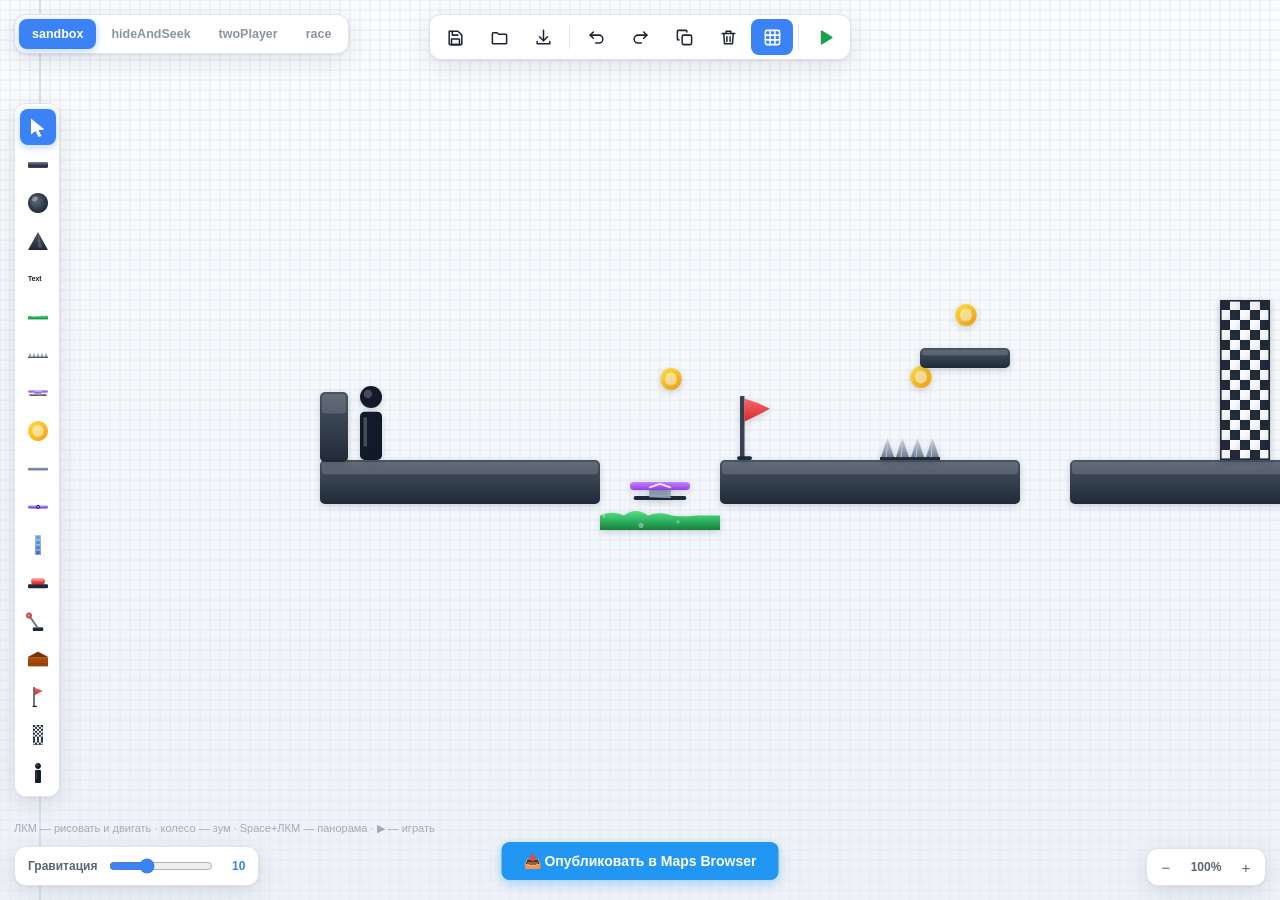
==== editor.html @ 86685607 "Add files via upload" ====
<!DOCTYPE html>
<html lang="ru">
<head>
<meta charset="UTF-8">
<meta name="viewport" content="width=device-width, initial-scale=1, maximum-scale=1, user-scalable=no, viewport-fit=cover">
<meta name="color-scheme" content="light">
<title>Brofist.io — Editor</title>
<style>
:root{
  --accent:#3b82f6; --accent-dark:#2563eb; --ink:#1e2530; --muted:#8b93a1;
  --line:#dfe3ea; --panel:#ffffff; --shadow:0 6px 24px rgba(23,32,50,.10), 0 1px 3px rgba(23,32,50,.08);
}
*{box-sizing:border-box}
html,body{margin:0;padding:0;overflow:hidden;height:100%;width:100%;touch-action:none;
  font-family:-apple-system,BlinkMacSystemFont,"Segoe UI",Roboto,sans-serif;
  background:#f4f6fa;color:var(--ink);-webkit-font-smoothing:antialiased}
canvas{display:block;position:absolute;inset:0;touch-action:none}

/* ===== мобильная раскладка редактора ===== */
@media (max-width: 820px), (pointer: coarse) and (max-width: 1100px){
  #modes{top:8px;left:8px;right:8px;overflow-x:auto;max-width:calc(100vw - 16px);
    -webkit-overflow-scrolling:touch;scrollbar-width:none}
  #modes::-webkit-scrollbar{display:none}
  .modeBtn{padding:9px 11px;font-size:12px;white-space:nowrap}

  #scene{top:auto;bottom:70px;left:50%;transform:translateX(-50%);
    max-width:calc(100vw - 16px);overflow-x:auto;scrollbar-width:none}
  #scene::-webkit-scrollbar{display:none}

  #tools{left:0;right:0;top:auto;bottom:0;transform:none;width:auto;max-height:none;
    flex-direction:row;overflow-x:auto;overflow-y:hidden;padding:6px 8px;
    border-radius:0;gap:4px;scrollbar-width:none}
  #tools::-webkit-scrollbar{display:none}
  #tools > *{flex:0 0 auto}

  #insp{right:0;left:0;top:auto;bottom:0;transform:none;width:auto;
    max-height:55vh;border-radius:14px 14px 0 0;z-index:20}
  #widgets{font-size:13.5px;padding:12px 14px}

  #zIn,#zOut,#zLabel{padding:10px 12px}
}
/* пальцем удобнее целиться по крупным кнопкам */
@media (pointer: coarse){
  .sBtn,.tBtn,#tools > div{min-width:44px;min-height:44px}
}


.panel{background:var(--panel);border:1px solid var(--line);border-radius:12px;box-shadow:var(--shadow);user-select:none}

/* modes */
#modes{position:fixed;top:14px;left:14px;display:flex;padding:4px;gap:2px;z-index:10}
.modeBtn{padding:8px 13px;border-radius:8px;cursor:pointer;font-size:12.5px;font-weight:600;
  color:var(--muted);transition:.14s;white-space:nowrap}
.modeBtn:hover{background:#eef2f8;color:var(--ink)}
.modeBtn.on{background:var(--accent);color:#fff;box-shadow:0 2px 8px rgba(59,130,246,.35)}

/* top bar */
#scene{position:fixed;top:14px;left:50%;transform:translateX(-50%);display:flex;padding:4px;gap:2px;z-index:10}
.sBtn{width:42px;height:36px;display:flex;align-items:center;justify-content:center;border-radius:8px;cursor:pointer;transition:.14s;position:relative}
.sBtn:hover{background:#eef2f8}
.sBtn:active{transform:scale(.93)}
.sBtn svg{width:19px;height:19px;stroke:var(--ink);fill:none;stroke-width:1.9;stroke-linecap:round;stroke-linejoin:round;pointer-events:none}
.sBtn.play svg{fill:#16a34a;stroke:#16a34a}
.sBtn.on{background:var(--accent)}
.sBtn.on svg{stroke:#fff;fill:none}
.sep{width:1px;background:var(--line);margin:6px 3px}
.sBtn[data-tip]:hover::after{content:attr(data-tip);position:absolute;top:42px;left:50%;transform:translateX(-50%);
  background:#1e2530;color:#fff;font-size:11px;padding:4px 8px;border-radius:6px;white-space:nowrap;pointer-events:none}

/* tools */
#tools{position:fixed;left:14px;top:50%;transform:translateY(-50%);width:46px;padding:5px;
  display:flex;flex-direction:column;gap:2px;z-index:10;max-height:82vh;overflow-y:auto;scrollbar-width:thin}
#tools::-webkit-scrollbar{width:0}
.tool{width:36px;height:36px;display:none;align-items:center;justify-content:center;border-radius:8px;
  cursor:pointer;transition:.12s;flex-shrink:0;position:relative}
.tool:hover{background:#eef2f8}
.tool.on{background:var(--accent);box-shadow:0 2px 8px rgba(59,130,246,.35)}
.tool canvas{position:static;width:24px;height:24px;pointer-events:none}
.tool.on canvas{filter:brightness(0) invert(1)}
.tool[data-tip]:hover::after{content:attr(data-tip);position:absolute;left:44px;top:50%;transform:translateY(-50%);
  background:#1e2530;color:#fff;font-size:11px;padding:4px 8px;border-radius:6px;white-space:nowrap;z-index:30;pointer-events:none}

/* inspector */
#insp{position:fixed;right:14px;top:50%;transform:translateY(-50%);width:248px;z-index:10;display:none;
  max-height:78vh;overflow:hidden;display:none;flex-direction:column}
#inspHead{display:flex;padding:4px;gap:2px;border-bottom:1px solid var(--line)}
.tab{flex:1;text-align:center;padding:7px 0;border-radius:8px;font-size:12px;font-weight:600;color:var(--muted);cursor:pointer}
.tab.on{background:#eef2f8;color:var(--ink)}
#props,#widgets{padding:10px 12px;overflow-y:auto;font-size:12.5px}
#objTitle{display:flex;align-items:center;gap:8px;font-weight:700;font-size:12px;letter-spacing:.4px;
  text-transform:uppercase;color:var(--accent);margin-bottom:9px}
#objTitle span{margin-left:auto;color:var(--muted);font-weight:500;text-transform:none;letter-spacing:0}
.pRow{display:flex;align-items:center;justify-content:space-between;gap:8px;margin:7px 0}
.pRow label{color:#5b6472;font-size:12px}
.pRow input[type=number],.pRow input[type=text]{width:94px;padding:5px 8px;border:1px solid var(--line);
  border-radius:7px;font-size:12px;font-family:inherit;color:var(--ink);background:#fafbfd;outline:none}
.pRow input:focus{border-color:var(--accent);background:#fff}
.pRow input[type=color]{width:44px;height:26px;padding:1px;border:1px solid var(--line);border-radius:7px;background:#fff;cursor:pointer}
.pRow input[type=checkbox]{width:17px;height:17px;accent-color:var(--accent);cursor:pointer}
.pRow input[type=range]{width:100px;accent-color:var(--accent)}
.grp{margin:13px 0 5px;padding-top:9px;border-top:1px solid var(--line);font-size:10.5px;font-weight:700;
  letter-spacing:.6px;text-transform:uppercase;color:var(--muted)}
.zBtns{display:flex;gap:5px;margin-top:5px}
.zBtns div{flex:1;text-align:center;padding:6px 0;border:1px solid var(--line);border-radius:7px;
  font-size:11px;cursor:pointer;background:#fafbfd}
.zBtns div:hover{background:var(--accent);color:#fff;border-color:var(--accent)}
#widgets{color:#5b6472;line-height:1.65}
#widgets code{background:#eef2f8;padding:1px 5px;border-radius:4px;font-size:11px;color:var(--accent-dark)}
#widgets b{color:var(--ink)}

/* bottom-left cluster */
#gravBox{position:fixed;left:14px;bottom:14px;padding:9px 13px;z-index:10;display:flex;align-items:center;gap:10px;font-size:12px}
#gravBox b{font-weight:600;color:#5b6472}
#gravVal{min-width:20px;text-align:right;font-weight:700;color:var(--accent)}
#gravBox input{width:104px;accent-color:var(--accent)}
#hint{position:fixed;left:14px;bottom:62px;font-size:11px;color:#a4abb8;z-index:10;user-select:none;max-width:46%;line-height:1.6}

/* zoom */
#zoomBox{position:fixed;right:14px;bottom:14px;display:flex;padding:3px;z-index:11}
.zBtn{min-width:32px;height:30px;display:flex;align-items:center;justify-content:center;border-radius:7px;
  cursor:pointer;font-size:15px;color:#5b6472;transition:.12s}
.zBtn:hover{background:#eef2f8;color:var(--ink)}
#zLabel{font-size:12px;font-weight:600;min-width:48px}

/* play */
body.play #tools,body.play #insp,body.play #modes,body.play #zoomBox,body.play #hint,body.play #gravBox{display:none!important}
#hud{display:none;position:fixed;top:14px;left:50%;transform:translateX(-50%);z-index:12;
  padding:8px 10px;align-items:center;gap:6px}
body.play #hud{display:flex}
.stat{display:flex;align-items:center;gap:6px;padding:5px 11px;border-radius:8px;background:#f4f6fa;font-size:12.5px;font-weight:600}
.stat i{font-style:normal;font-size:13px}
#exitBtn{padding:6px 13px;border-radius:8px;background:#fee2e2;color:#dc2626;font-size:12px;
  font-weight:600;cursor:pointer;transition:.14s}
#exitBtn:hover{background:#dc2626;color:#fff}
#msg{position:fixed;top:42%;left:50%;transform:translate(-50%,-50%) scale(.9);z-index:13;text-align:center;
  display:none;pointer-events:none;opacity:0;transition:.32s cubic-bezier(.2,1.2,.3,1)}
#msg.show{display:block;opacity:1;transform:translate(-50%,-50%) scale(1)}
#msg h1{margin:0;font-size:52px;font-weight:800;letter-spacing:-1.5px;
  background:linear-gradient(180deg,#fbbf24,#f59e0b);-webkit-background-clip:text;background-clip:text;color:transparent;
  filter:drop-shadow(0 3px 10px rgba(245,158,11,.35))}
#msg p{margin:8px 0 0;font-size:13.5px;color:#5b6472;font-weight:500}

#pad{display:none;position:fixed;bottom:0;left:0;right:0;z-index:13;
  padding:0 18px calc(20px + env(safe-area-inset-bottom));justify-content:space-between;pointer-events:none}
body.play.mob #pad{display:flex}
.padG{display:flex;gap:13px;pointer-events:auto}
.pBtn{width:66px;height:66px;border-radius:50%;background:rgba(255,255,255,.9);border:1px solid var(--line);
  box-shadow:var(--shadow);display:flex;align-items:center;justify-content:center;font-size:23px;color:#5b6472;
  user-select:none;-webkit-user-select:none;-webkit-tap-highlight-color:transparent}
.pBtn:active{background:var(--accent);color:#fff;transform:scale(.93)}
#pJump{width:78px;height:78px;font-size:13px;font-weight:800;letter-spacing:.5px}

/* dialog */
#dlg{position:fixed;inset:0;z-index:200;display:none}
#dlg .bd{position:absolute;inset:0;background:rgba(15,23,42,.5);backdrop-filter:blur(3px)}
#dlg .card{position:absolute;top:50%;left:50%;transform:translate(-50%,-50%);min-width:300px;max-width:430px;
  background:#fff;border-radius:14px;box-shadow:0 20px 50px rgba(0,0,0,.3);padding:20px 22px}
#dlg h3{margin:0 0 7px;font-size:15px}
#dlg p{margin:0 0 16px;font-size:13px;color:#5b6472;line-height:1.6}
#dlg .acts{display:flex;gap:8px;justify-content:flex-end}
#dlg button{padding:8px 15px;border:1px solid var(--line);background:#fff;border-radius:8px;font-size:12.5px;
  font-family:inherit;font-weight:600;cursor:pointer}
#dlg .ok{background:var(--accent);color:#fff;border-color:var(--accent)}
#file{display:none}

/* mobile */
body.mob #modes{top:8px;left:8px;padding:3px}
body.mob .modeBtn{padding:8px 9px;font-size:11px}
body.mob #scene{top:8px;padding:3px}
body.mob .sBtn{width:38px;height:34px}
body.mob #tools{left:0;right:0;bottom:0;top:auto;transform:none;width:100%;flex-direction:row;
  border-radius:16px 16px 0 0;max-height:none;height:58px;overflow-x:auto;overflow-y:hidden;padding:6px 8px;gap:4px}
body.mob .tool{width:42px;height:42px}
body.mob .tool canvas{width:26px;height:26px}
body.mob .tool[data-tip]:hover::after{display:none}
body.mob #insp{left:8px;right:8px;width:auto;top:auto;bottom:66px;transform:none;max-height:42vh}
body.mob #hint,body.mob #gravBox{display:none}
body.mob #zoomBox{bottom:68px;right:8px}
body.mob #msg h1{font-size:38px}
</style>
	<script src="device.js"></script>
	<link rel="stylesheet" type="text/css" href="mobile.css">
</head>
<body>

<div id="modes" class="panel"></div>
<div id="scene" class="panel"></div>
<div id="tools" class="panel"></div>

<div id="insp" class="panel">
  <div id="inspHead">
    <div class="tab on" data-tab="props">Свойства</div>
    <div class="tab" data-tab="widgets">Помощь</div>
  </div>
  <div id="props"></div>
  <div id="widgets" style="display:none">
    <b>Связи механизмов</b><br>
    1. Поставь <b>Ворота</b> или <b>Дверь</b>, задай <b>ID</b> — например <code>g1</code>.<br>
    2. Поставь <b>Кнопку</b> или <b>Рычаг</b>, впиши в <b>Цели</b> тот же <code>g1</code>.<br>
    3. Жми ▶ — механизм заработает.<br><br>
    <b>Опасности</b><br>
    Галочка <b>Смертельный</b> есть у любого объекта — даже обычный блок станет ядовитым.<br><br>
    <b>Горячие клавиши</b><br>
    <code>Ctrl+Z</code> отмена · <code>Ctrl+D</code> дубликат · <code>Del</code> удалить<br>
    <code>Space</code>+ЛКМ панорама · колесо — зум · <code>G</code> сетка
  </div>
</div>

<div id="gravBox" class="panel">
  <b>Гравитация</b>
  <input type="range" id="grav" min="0" max="30" step="1" value="10">
  <span id="gravVal">10</span>
</div>
<div id="hint">ЛКМ — рисовать и двигать · колесо — зум · Space+ЛКМ — панорама · ▶ — играть</div>

<div id="zoomBox" class="panel">
  <div class="zBtn" id="zOut">−</div>
  <div class="zBtn" id="zLabel">100%</div>
  <div class="zBtn" id="zIn">+</div>
</div>

<div id="hud" class="panel">
  <div id="exitBtn">✕ Выйти</div>
  <div class="stat"><i>⏱</i><span id="sTime">0.0</span></div>
  <div class="stat"><i>🪙</i><span id="sCoin">0</span></div>
  <div class="stat"><i>💀</i><span id="sDeath">0</span></div>
</div>
<div id="msg"><h1 id="msgT"></h1><p id="msgS"></p></div>

<div id="pad">
  <div class="padG"><div class="pBtn" id="pLeft">◀</div><div class="pBtn" id="pRight">▶</div></div>
  <div class="padG"><div class="pBtn" id="pJump">JUMP</div></div>
</div>

<div id="dlg">
  <div class="bd"></div>
  <div class="card"><h3 id="dT"></h3><p id="dM"></p>
    <div class="acts"><button id="dNo">Отмена</button><button class="ok" id="dOk">OK</button></div></div>
</div>

<input type="file" id="file" accept=".txt,.json">
<canvas id="c"></canvas>

<script>
(function(){
"use strict";

/* ══════════════════════════════════════════════════
   ENVIRONMENT
   ══════════════════════════════════════════════════ */
var isMob = function(){
  return matchMedia("(pointer:coarse)").matches || innerWidth <= 860 || /Android|iPhone|iPad|iPod/i.test(navigator.userAgent);
};
function syncMob(){ document.body.classList.toggle("mob", isMob()); }
syncMob(); addEventListener("resize", syncMob); addEventListener("orientationchange", syncMob);

var cv = document.getElementById("c"), ctx = cv.getContext("2d");
var DPR = Math.min(2, devicePixelRatio || 1);
function resize(){
  cv.width = innerWidth * DPR; cv.height = innerHeight * DPR;
  cv.style.width = innerWidth + "px"; cv.style.height = innerHeight + "px";
}
addEventListener("resize", resize);
var VW = function(){ return cv.width / DPR; }, VH = function(){ return cv.height / DPR; };

/* ══════════════════════════════════════════════════
   MODEL DEFINITIONS  — every shape drawn by hand
   ══════════════════════════════════════════════════ */
var C = {
  stone1:"#4b5563", stone2:"#374151", stone3:"#1f2937",
  wood1:"#b45309", wood2:"#92400e",
  poison1:"#4ade80", poison2:"#16a34a", poison3:"#15803d",
  metal1:"#cbd5e1", metal2:"#94a3b8", metal3:"#64748b",
  spring1:"#c084fc", spring2:"#9333ea",
  gate1:"#60a5fa", gate2:"#2563eb",
  gold1:"#fde047", gold2:"#f59e0b",
  red1:"#f87171", red2:"#dc2626",
  ink:"#111827"
};
function grad(x0,y0,x1,y1,a,b){
  var g = ctx.createLinearGradient(x0,y0,x1,y1); g.addColorStop(0,a); g.addColorStop(1,b); return g;
}
function rr(x,y,w,h,r){
  r = Math.min(r, Math.abs(w)/2, Math.abs(h)/2);
  ctx.beginPath();
  if(ctx.roundRect) ctx.roundRect(x,y,w,h,r);
  else{
    ctx.moveTo(x+r,y); ctx.lineTo(x+w-r,y); ctx.quadraticCurveTo(x+w,y,x+w,y+r);
    ctx.lineTo(x+w,y+h-r); ctx.quadraticCurveTo(x+w,y+h,x+w-r,y+h);
    ctx.lineTo(x+r,y+h); ctx.quadraticCurveTo(x,y+h,x,y+h-r);
    ctx.lineTo(x,y+r); ctx.quadraticCurveTo(x,y,x+r,y);
  }
}
/* the player figure — clean silhouette from the reference art */
var FIG_GAP = 0.049;
function figure(w,h,col,accent){
  var d = w, top = d + h*FIG_GAP, bodyH = Math.max(0, h - top);
  ctx.fillStyle = col;
  ctx.beginPath(); ctx.arc(w/2, d/2, d/2, 0, 6.2832); ctx.fill();
  if(bodyH > 0){ rr(0, top, w, bodyH, Math.min(w*0.22, bodyH/2)); ctx.fill(); }
  if(accent){                                  // little highlight so he reads as 3D
    ctx.fillStyle = "rgba(255,255,255,.22)";
    ctx.beginPath(); ctx.arc(w*0.36, d*0.36, d*0.19, 0, 6.2832); ctx.fill();
    ctx.fillRect(w*0.16, top + bodyH*0.12, w*0.16, bodyH*0.6);
  }
}

/* Each painter draws the object in its own local space (0,0 → w,h). */
var PAINT = {
  rect: function(o){
    ctx.fillStyle = o.fill ? o.fill : grad(0,0,0,o.h,C.stone1,C.stone3);
    rr(0,0,o.w,o.h,Math.min(5,o.h/4)); ctx.fill();
    ctx.fillStyle = "rgba(255,255,255,.14)";
    rr(2,2,Math.max(0,o.w-4),Math.max(1,o.h*0.28),3); ctx.fill();
  },
  circle: function(o){
    var g = ctx.createRadialGradient(o.w*0.35,o.h*0.32,1,o.w*0.5,o.h*0.5,Math.max(o.w,o.h)*0.62);
    g.addColorStop(0, o.fill || "#6b7280"); g.addColorStop(1, shade(o.fill || "#374151",-38));
    ctx.fillStyle = g;
    ctx.beginPath(); ctx.ellipse(o.w/2,o.h/2,o.w/2,o.h/2,0,0,6.2832); ctx.fill();
    ctx.fillStyle = "rgba(255,255,255,.3)";
    ctx.beginPath(); ctx.ellipse(o.w*0.34,o.h*0.3,o.w*0.15,o.h*0.11,-0.5,0,6.2832); ctx.fill();
  },
  triangle: function(o){
    ctx.fillStyle = o.fill ? o.fill : grad(0,0,0,o.h,C.stone1,C.stone3);
    ctx.beginPath(); ctx.moveTo(o.w/2,0); ctx.lineTo(o.w,o.h); ctx.lineTo(0,o.h); ctx.closePath(); ctx.fill();
    ctx.fillStyle = "rgba(255,255,255,.16)";
    ctx.beginPath(); ctx.moveTo(o.w/2,o.h*0.1); ctx.lineTo(o.w*0.72,o.h*0.86); ctx.lineTo(o.w/2,o.h*0.86); ctx.closePath(); ctx.fill();
  },
  text: function(o){
    ctx.fillStyle = o.fill || C.ink;
    ctx.font = "800 " + Math.max(9,o.h) + "px -apple-system,Segoe UI,Roboto,sans-serif";
    ctx.textBaseline = "top";
    ctx.fillText(o.text || "Text", 0, 0);
  },
  spawn: function(o){ figure(o.w,o.h, o.fill || C.ink, true); },
  seeker: function(o){
    figure(o.w,o.h, o.fill || "#b91c1c", true);
    ctx.fillStyle = "#fff";                      // seeker gets eyes so he reads as the hunter
    ctx.beginPath(); ctx.arc(o.w*0.34,o.w*0.46,o.w*0.1,0,6.2832); ctx.fill();
    ctx.beginPath(); ctx.arc(o.w*0.66,o.w*0.46,o.w*0.1,0,6.2832); ctx.fill();
  },
  poison: function(o){
    var t = anim*0.055;
    ctx.fillStyle = grad(0,o.h*0.2,0,o.h,C.poison1,C.poison3);
    ctx.beginPath(); ctx.moveTo(0,o.h*0.34);
    var steps = Math.max(3, Math.round(o.w/22));
    for(var i=0;i<steps;i++){
      var x0 = o.w*i/steps, x1 = o.w*(i+1)/steps;
      ctx.quadraticCurveTo((x0+x1)/2, o.h*0.34 + Math.sin(t+i*1.3)*o.h*0.26 - o.h*0.16, x1, o.h*0.34);
    }
    ctx.lineTo(o.w,o.h); ctx.lineTo(0,o.h); ctx.closePath(); ctx.fill();
    ctx.fillStyle = "rgba(255,255,255,.34)";     // bubbles
    for(var b=0;b<Math.max(2,o.w/40);b++){
      var bx = ((b*37)%Math.max(1,o.w-8))+4;
      var by = o.h*0.9 - ((anim*0.6 + b*30) % (o.h*0.6));
      ctx.beginPath(); ctx.arc(bx,by,1.6+ (b%2),0,6.2832); ctx.fill();
    }
  },
  spike: function(o){
    var n = Math.max(2, Math.round(o.w/15));
    ctx.fillStyle = grad(0,0,0,o.h,C.metal1,C.metal3);
    for(var s=0;s<n;s++){
      ctx.beginPath();
      ctx.moveTo(o.w*s/n, o.h); ctx.lineTo(o.w*(s+0.5)/n, 0); ctx.lineTo(o.w*(s+1)/n, o.h);
      ctx.closePath(); ctx.fill();
    }
    ctx.fillStyle = "rgba(255,255,255,.5)";
    for(var s2=0;s2<n;s2++){
      ctx.beginPath(); ctx.moveTo(o.w*(s2+0.5)/n, 0);
      ctx.lineTo(o.w*(s2+0.36)/n, o.h); ctx.lineTo(o.w*(s2+0.46)/n, o.h); ctx.closePath(); ctx.fill();
    }
    ctx.fillStyle = C.stone3; ctx.fillRect(0, o.h-Math.max(2,o.h*0.13), o.w, Math.max(2,o.h*0.13));
  },
  bounce: function(o){
    var sq = o._squash || 0;                     // squashes when the player lands
    var h = o.h * (1 - sq*0.45), y = o.h - h;
    ctx.fillStyle = C.stone3;
    rr(o.w*0.06, o.h-Math.max(3,o.h*0.22), o.w*0.88, Math.max(3,o.h*0.22), 2); ctx.fill();
    ctx.strokeStyle = C.metal2; ctx.lineWidth = Math.max(1.6, o.h*0.11);  // coil
    ctx.beginPath();
    for(var i=0;i<=10;i++){
      var yy = y + h*0.42 + (h*0.42)*i/10, xx = o.w*(i%2?0.32:0.68);
      i===0 ? ctx.moveTo(xx,yy) : ctx.lineTo(xx,yy);
    }
    ctx.stroke();
    ctx.fillStyle = grad(0,y,0,y+h*0.5,C.spring1,C.spring2);
    rr(0, y, o.w, Math.max(4,h*0.44), Math.min(o.w/2,h*0.22)); ctx.fill();
    ctx.strokeStyle = "rgba(255,255,255,.85)"; ctx.lineWidth = Math.max(1.4,o.h*0.1);
    ctx.lineCap = "round"; ctx.beginPath();
    ctx.moveTo(o.w*0.33, y+h*0.3); ctx.lineTo(o.w*0.5, y+h*0.1); ctx.lineTo(o.w*0.67, y+h*0.3);
    ctx.stroke(); ctx.lineCap = "butt";
  },
  platform: function(o){
    ctx.fillStyle = grad(0,0,0,o.h,C.metal2,C.metal3);
    rr(0,0,o.w,o.h,Math.min(4,o.h/3)); ctx.fill();
    ctx.fillStyle = "rgba(255,255,255,.4)"; ctx.fillRect(0,0,o.w,Math.max(1.5,o.h*0.16));
    ctx.fillStyle = "rgba(0,0,0,.22)";           // tread marks
    for(var i=6;i<o.w-4;i+=13) ctx.fillRect(i, o.h*0.42, 5, Math.max(2,o.h*0.3));
  },
  cover: function(o){
    var rh = o.h*0.38;
    ctx.fillStyle = grad(0,rh,0,o.h,C.wood1,C.wood2);
    rr(0,rh,o.w,o.h-rh,3); ctx.fill();
    ctx.strokeStyle = "rgba(0,0,0,.2)"; ctx.lineWidth = 1;
    for(var i=1;i<3;i++){ ctx.beginPath(); ctx.moveTo(0,rh+(o.h-rh)*i/3); ctx.lineTo(o.w,rh+(o.h-rh)*i/3); ctx.stroke(); }
    ctx.fillStyle = "#7c2d12";
    ctx.beginPath(); ctx.moveTo(-o.w*0.04,rh); ctx.lineTo(o.w/2,0); ctx.lineTo(o.w*1.04,rh); ctx.closePath(); ctx.fill();
  },
  gate: function(o){
    var post = Math.max(4, o.w*0.2);
    ctx.fillStyle = grad(0,0,0,o.h,C.metal2,C.metal3);
    rr(0,0,post,o.h,2); ctx.fill(); rr(o.w-post,0,post,o.h,2); ctx.fill();
    ctx.fillStyle = grad(0,0,0,o.h,C.gate1,C.gate2);
    var bars = Math.max(2, Math.round(o.h/26));
    for(var i=0;i<bars;i++) rr(post, o.h*i/bars + 2, Math.max(0,o.w-post*2), Math.max(2,o.h/bars-4), 2), ctx.fill();
  },
  door: function(o){
    ctx.fillStyle = grad(0,0,o.w,0,C.wood1,C.wood2);
    rr(0,0,o.w,o.h,Math.min(o.w*0.14,6)); ctx.fill();
    ctx.strokeStyle = "rgba(0,0,0,.25)"; ctx.lineWidth = 1.4;
    rr(o.w*0.16,o.h*0.09,o.w*0.68,o.h*0.36,3); ctx.stroke();
    rr(o.w*0.16,o.h*0.54,o.w*0.68,o.h*0.36,3); ctx.stroke();
    ctx.fillStyle = C.gold1;
    ctx.beginPath(); ctx.arc(o.w*0.8,o.h*0.52,Math.max(2,o.w*0.07),0,6.2832); ctx.fill();
  },
  button: function(o){
    var pressed = o._active;
    ctx.fillStyle = C.stone3;
    rr(0, o.h*0.62, o.w, o.h*0.38, 2); ctx.fill();
    var by = pressed ? o.h*0.42 : o.h*0.06, bh = pressed ? o.h*0.22 : o.h*0.58;
    ctx.fillStyle = grad(0,by,0,by+bh, pressed?"#4ade80":C.red1, pressed?"#15803d":C.red2);
    rr(o.w*0.16, by, o.w*0.68, bh, Math.min(4,bh/2)); ctx.fill();
    ctx.fillStyle = "rgba(255,255,255,.35)";
    rr(o.w*0.22, by+1.5, o.w*0.56, Math.max(1.5,bh*0.24), 2); ctx.fill();
  },
  lever: function(o){
    ctx.fillStyle = C.stone3;
    rr(0, o.h*0.82, o.w, o.h*0.18, 2); ctx.fill();
    ctx.save(); ctx.translate(o.w/2, o.h*0.86);
    ctx.rotate(o._active ? 0.62 : -0.62);
    ctx.fillStyle = C.metal3;
    rr(-Math.max(1.4,o.w*0.09), -o.h*0.78, Math.max(2.8,o.w*0.18), o.h*0.78, 1.5); ctx.fill();
    var kg = ctx.createRadialGradient(-1,-o.h*0.8,0,0,-o.h*0.78,Math.max(3.4,o.w*0.28));
    kg.addColorStop(0, o._active?"#86efac":"#fca5a5"); kg.addColorStop(1, o._active?"#15803d":"#b91c1c");
    ctx.fillStyle = kg;
    ctx.beginPath(); ctx.arc(0,-o.h*0.78,Math.max(3.4,o.w*0.28),0,6.2832); ctx.fill();
    ctx.restore();
  },
  rotator: function(o){
    ctx.fillStyle = grad(0,0,0,o.h,"#a78bfa","#6d28d9");
    rr(0,0,o.w,o.h,o.h/2); ctx.fill();
    ctx.fillStyle = "rgba(255,255,255,.3)";
    rr(o.w*0.06,o.h*0.18,o.w*0.88,Math.max(1.4,o.h*0.22),o.h*0.11); ctx.fill();
    ctx.fillStyle = "#4c1d95";
    ctx.beginPath(); ctx.arc(o.w/2,o.h/2,Math.max(3,o.h*0.72),0,6.2832); ctx.fill();
    ctx.fillStyle = "#c4b5fd";
    ctx.beginPath(); ctx.arc(o.w/2,o.h/2,Math.max(1.5,o.h*0.3),0,6.2832); ctx.fill();
  },
  checkpoint: function(o){
    var pole = Math.max(2.5, o.w*0.15);
    ctx.fillStyle = C.stone2; rr(0,0,pole,o.h,1); ctx.fill();
    var wave = o._reached ? Math.sin(anim*0.13)*o.h*0.035 : 0;
    ctx.fillStyle = o._reached ? grad(0,0,0,o.h*0.4,"#4ade80","#16a34a") : grad(0,0,0,o.h*0.4,C.red1,C.red2);
    ctx.beginPath(); ctx.moveTo(pole, o.h*0.04);
    ctx.quadraticCurveTo(o.w*0.6, o.h*0.1+wave, o.w, o.h*0.2);
    ctx.quadraticCurveTo(o.w*0.6, o.h*0.3-wave, pole, o.h*0.4);
    ctx.closePath(); ctx.fill();
    ctx.fillStyle = C.stone3; rr(-o.w*0.1, o.h-Math.max(3,o.h*0.06), o.w*0.5, Math.max(3,o.h*0.06), 2); ctx.fill();
  },
  finishline: function(o){
    var cs = Math.max(5, Math.min(o.w, o.h)/5);
    for(var y=0;y<o.h;y+=cs) for(var x=0;x<o.w;x+=cs){
      ctx.fillStyle = (((x/cs|0)+(y/cs|0))%2===0) ? "#1f2937" : "#f9fafb";
      ctx.fillRect(x,y,Math.min(cs,o.w-x),Math.min(cs,o.h-y));
    }
    ctx.strokeStyle = C.stone3; ctx.lineWidth = 1.6; ctx.strokeRect(.8,.8,o.w-1.6,o.h-1.6);
  },
  coin: function(o){
    var sq = Math.abs(Math.cos(anim*0.045));     // spins like a real pickup
    var w = Math.max(2, o.w*sq);
    ctx.save(); ctx.translate(o.w/2, 0);
    ctx.fillStyle = grad(-w/2,0,w/2,o.h,C.gold1,C.gold2);
    ctx.beginPath(); ctx.ellipse(0,o.h/2,w/2,o.h/2,0,0,6.2832); ctx.fill();
    ctx.fillStyle = "rgba(255,255,255,.5)";
    if(w > o.w*0.4){
      ctx.beginPath(); ctx.ellipse(0,o.h/2,w*0.28,o.h*0.3,0,0,6.2832); ctx.fill();
    }
    ctx.restore();
  }
};
function shade(hex, amt){
  if(!hex || hex[0] !== "#" || hex.length !== 7) return "#374151";
  var n = parseInt(hex.slice(1),16);
  var r = Math.max(0,Math.min(255,(n>>16)+amt)), g = Math.max(0,Math.min(255,((n>>8)&255)+amt)), b = Math.max(0,Math.min(255,(n&255)+amt));
  return "#" + (1<<24 | r<<16 | g<<8 | b).toString(16).slice(1);
}

/* ══════════════════════════════════════════════════
   TOOL TABLE
   ══════════════════════════════════════════════════ */
var ALL = "sandbox hideAndSeek twoPlayer race";
var TOOLS = [
  {t:"select",     n:"Выделение",   m:ALL},
  {t:"rect",       n:"Блок",        m:ALL},
  {t:"circle",     n:"Круг",        m:ALL},
  {t:"triangle",   n:"Треугольник", m:ALL},
  {t:"text",       n:"Текст",       m:ALL},
  {t:"poison",     n:"Яд",          m:ALL},
  {t:"spike",      n:"Шипы",        m:ALL},
  {t:"bounce",     n:"Батут",       m:ALL},
  {t:"coin",       n:"Монета",      m:ALL},
  {t:"platform",   n:"Платформа",   m:ALL},
  {t:"rotator",    n:"Ротатор",     m:ALL},
  {t:"gate",       n:"Ворота",      m:ALL},
  {t:"button",     n:"Кнопка",      m:ALL},
  {t:"lever",      n:"Рычаг",       m:ALL},
  {t:"cover",      n:"Укрытие",     m:ALL},
  {t:"door",       n:"Дверь",       m:"twoPlayer"},
  {t:"checkpoint", n:"Чекпоинт",    m:"sandbox twoPlayer race"},
  {t:"finishline", n:"Финиш",       m:"sandbox twoPlayer race"},
  {t:"seeker",     n:"Ищущий",      m:"hideAndSeek race"},
  {t:"spawn",      n:"Точка старта",m:ALL}
];
var COLORS = {
  rect:"", circle:"", triangle:"", text:"#111827", poison:"", spike:"", bounce:"",
  coin:"", platform:"", rotator:"", gate:"", button:"", lever:"", cover:"",
  door:"", checkpoint:"", finishline:"", seeker:"#b91c1c", spawn:"#111827"
};
var SIZES = {
  rect:[90,26], circle:[58,58], triangle:[58,52], text:[70,24], poison:[110,26],
  spike:[80,22], bounce:[74,20], coin:[22,22], platform:[112,16], rotator:[96,14],
  gate:[26,96], button:[34,18], lever:[22,42], cover:[70,52], door:[32,84],
  checkpoint:[30,64], finishline:[42,86], seeker:[22,74], spawn:[22,74]
};
var SOLID  = ["rect","circle","triangle","platform","cover","gate","door","bounce"];
var HAZARD = ["poison","spike","rotator"];
var LINKED = ["gate","platform","rotator","cover","button","lever","door"];

/* ══════════════════════════════════════════════════
   STATE
   ══════════════════════════════════════════════════ */
var mode = "sandbox", tool = "select", objects = [], sel = null, uid = 1;
var playing = false, anim = 0, grid = true, GRID = 10;
var gravityScale = 10;
var view = {s:1, x:0, y:0};

function mk(type,x,y,w,h){
  var o = {id:uid++, type:type, x:x, y:y, w:w, h:h, rot:0, fill:COLORS[type]||"", deadly:false};
  if(type === "text") o.text = "Text";
  if(type === "platform"){ o.moveX = 130; o.moveY = 0; o.speed = 1.1; }
  if(type === "rotator") o.spin = 2.2;
  if(type === "bounce") o.power = 17;
  if(LINKED.indexOf(type) !== -1){ o.customId = "w"+o.id; o.targetIds = ""; }
  if(type === "gate" || type === "door") o.startsOpen = false;
  return o;
}
function demo(){
  uid = 1;
  var a = [];
  a.push(mk("rect",280,520,280,44));        // ground A
  a.push(mk("rect",280,452,28,70));         // back wall
  a.push(mk("poison",560,568,120,22));      // the pit
  a.push(mk("bounce",590,542,60,18));       // rescue trampoline, below ledge level
  a.push(mk("coin",620,428,22,22));         // reward for jumping the gap
  a.push(mk("rect",680,520,300,44));        // ground B
  a.push(mk("checkpoint",700,456,30,64));
  a.push(mk("spike",840,498,60,22));        // jump these
  a.push(mk("coin",870,426,22,22));
  a.push(mk("rect",880,408,90,20));         // bonus ledge, over ground B
  a.push(mk("coin",915,364,22,22));
  a.push(mk("rect",1030,520,240,44));       // ground C
  a.push(mk("finishline",1180,360,50,160)); // tall gate — can't be jumped over
  a.push(mk("rect",1250,360,24,160));       // end wall
  a.push(mk("spawn",320,446,22,74));
  return a;
}
objects = demo();

/* ══════════════════════════════════════════════════
   UNDO / REDO
   ══════════════════════════════════════════════════ */
var undoStack = [], redoStack = [];
function snap(){ return JSON.stringify(objects.map(function(o){
  var c = {}; for(var k in o) if(k[0] !== "_") c[k] = o[k]; return c;
})); }
function commit(){
  undoStack.push(snap()); if(undoStack.length > 80) undoStack.shift();
  redoStack.length = 0;
}
function restore(json){
  objects = JSON.parse(json);
  uid = objects.reduce(function(m,o){ return Math.max(m,(o.id||0)+1); },1);
  sel = null; inspect();
}
function undo(){ if(!undoStack.length) return; redoStack.push(snap()); restore(undoStack.pop()); }
function redo(){ if(!redoStack.length) return; undoStack.push(snap()); restore(redoStack.pop()); }

/* ══════════════════════════════════════════════════
   CAMERA
   ══════════════════════════════════════════════════ */
function toWorld(sx,sy){ return {x:(sx-view.x)/view.s, y:(sy-view.y)/view.s}; }
function zoomAt(sx,sy,f){
  var b = toWorld(sx,sy);
  view.s = Math.min(8, Math.max(.15, view.s*f));
  view.x = sx - b.x*view.s; view.y = sy - b.y*view.s;
  document.getElementById("zLabel").textContent = Math.round(view.s*100)+"%";
}
function resetView(){ view.s = 1; view.x = 0; view.y = 0; document.getElementById("zLabel").textContent = "100%"; }

/* ══════════════════════════════════════════════════
   PARTICLES
   ══════════════════════════════════════════════════ */
var parts = [];
function burst(x,y,n,col,spd,life){
  for(var i=0;i<n;i++){
    var a = Math.random()*6.2832, v = spd*(0.35+Math.random());
    parts.push({x:x,y:y,vx:Math.cos(a)*v,vy:Math.sin(a)*v-1,life:life,max:life,c:col,r:1.4+Math.random()*2.4});
  }
}
function puff(x,y,n){
  for(var i=0;i<n;i++)
    parts.push({x:x+(Math.random()-.5)*14,y:y,vx:(Math.random()-.5)*1.8,vy:-Math.random()*1.1,
                life:22,max:22,c:"#cbd5e1",r:2+Math.random()*2.6});
}
function stepParts(){
  for(var i=parts.length-1;i>=0;i--){
    var p = parts[i];
    p.x += p.vx; p.y += p.vy; p.vy += 0.24; p.vx *= 0.98; p.life--;
    if(p.life <= 0) parts.splice(i,1);
  }
}
function drawParts(){
  parts.forEach(function(p){
    ctx.globalAlpha = Math.max(0, p.life/p.max);
    ctx.fillStyle = p.c;
    ctx.beginPath(); ctx.arc(p.x,p.y,p.r,0,6.2832); ctx.fill();
  });
  ctx.globalAlpha = 1;
}

/* ══════════════════════════════════════════════════
   PHYSICS  — gravity driven by the slider, exactly like the original editor
   ══════════════════════════════════════════════════ */
var JUMP_H = 122, MOVE_A = 0.9, MAX_VX = 5.2, FRIC = 0.78, AIR = 0.94,
    COYOTE = 6, BUFFER = 7, WALL_SLIDE = 2.6, WALL_VX = 6.2;
function G(){ return gravityScale * 0.062; }          // slider 10 → 0.62 px/frame²
function jumpV(){ return -Math.sqrt(2 * Math.max(0.02, G()) * JUMP_H); }  // constant hop height
/* Heavier gravity shortens airtime, so speed scales with it — otherwise a map
   built at gravity 10 becomes physically unjumpable at 30. Reach stays constant. */
function gk(){ return Math.max(0.45, Math.sqrt(Math.max(0.02, G()) / 0.62)); }
function maxVX(){ return MAX_VX * gk(); }
function moveA(){ return MOVE_A * gk(); }
function wallVX(){ return WALL_VX * gk(); }
function maxFall(){ return 12 + gravityScale * 0.8; }

var pl = {x:0,y:0,w:22,h:74,vx:0,vy:0,ground:false,wall:0,dead:false,face:1,selfJump:false};
var keys = {l:false,r:false,u:false};
var coy = 0, buf = 0, spawnPt = {x:0,y:0}, done = false;
var deaths = 0, coins = 0, coinsTotal = 0, timeMs = 0, shake = 0, acc = 0, last = 0;

function findSpawn(){ for(var i=0;i<objects.length;i++) if(objects[i].type === "spawn") return objects[i]; return null; }
function play(){
  var sp = findSpawn();
  if(!sp){ dialog("Нет точки старта","Поставь инструмент «Точка старта», потом жми ▶.",null); return; }
  playing = true; done = false; deaths = 0; coins = 0; timeMs = 0; parts.length = 0;
  pl.w = sp.w; pl.h = sp.h;
  spawnPt = {x:sp.x, y:sp.y};
  coinsTotal = objects.filter(function(o){ return o.type === "coin"; }).length;
  objects.forEach(function(o){
    o._hx = o.x; o._hy = o.y; o._t = 0; o._act = !!o.startsOpen;
    o._got = false; o._reached = false; o._spin = 0; o._squash = 0;
  });
  respawn();
  document.body.classList.add("play");
  sel = null; inspect(); hideMsg(); last = 0; acc = 0; stat();
}
function stop(){
  playing = false; document.body.classList.remove("play"); hideMsg(); parts.length = 0;
  objects.forEach(function(o){ if(o._hx !== undefined){ o.x = o._hx; o.y = o._hy; }
    o._act = false; o._reached = false; o._spin = 0; o._got = false; });
  resetView();
}
function respawn(){ pl.x = spawnPt.x; pl.y = spawnPt.y; pl.vx = 0; pl.vy = 0; pl.dead = false; coy = 0; buf = 0; }
function die(){
  if(pl.dead || done) return;
  pl.dead = true; deaths++; shake = 13; stat();
  burst(pl.x+pl.w/2, pl.y+pl.h/2, 22, "#ef4444", 4.4, 34);
  setTimeout(function(){ if(playing) respawn(); }, 300);
}
function stat(){
  document.getElementById("sDeath").textContent = deaths;
  document.getElementById("sCoin").textContent = coins + "/" + coinsTotal;
}
function showMsg(t,s){
  document.getElementById("msgT").textContent = t;
  document.getElementById("msgS").textContent = s;
  var m = document.getElementById("msg"); m.style.display = "block";
  requestAnimationFrame(function(){ m.classList.add("show"); });
}
function hideMsg(){ var m = document.getElementById("msg"); m.classList.remove("show"); m.style.display = "none"; }

var opened = function(o){ return (o.type === "gate" || o.type === "door") && !!o._act; };
var solid  = function(o){ return SOLID.indexOf(o.type) !== -1 && !opened(o); };
var hazard = function(o){ return (HAZARD.indexOf(o.type) !== -1 || o.deadly === true) && !opened(o); };
function hit(ax,ay,aw,ah,bx,by,bw,bh){ return ax<bx+bw && ax+aw>bx && ay<by+bh && ay+ah>by; }

function step(){
  anim++;
  objects.forEach(function(o){
    if(o.type === "platform"){
      o._t += 0.012*(o.speed||1);
      var k = (Math.sin(o._t)+1)/2;
      var nx = o._hx + (o.moveX||0)*k, ny = o._hy + (o.moveY||0)*k;
      o._dx = nx-o.x; o._dy = ny-o.y; o.x = nx; o.y = ny;
    } else if(o.type === "rotator") o._spin += (o.spin||2)*0.02;
    if(o._squash) o._squash *= 0.82;
  });
  if(shake > 0) shake *= 0.86;
  stepParts();
  if(done || pl.dead) return;

  timeMs += 16.67;
  document.getElementById("sTime").textContent = (timeMs/1000).toFixed(1);

  var dir = (keys.r?1:0)-(keys.l?1:0);
  if(dir){ pl.vx += dir*moveA(); pl.vx = Math.max(-maxVX(), Math.min(maxVX(), pl.vx)); pl.face = dir; }
  else { pl.vx *= pl.ground ? FRIC : AIR; if(Math.abs(pl.vx) < .05) pl.vx = 0; }

  if(coy > 0) coy--;
  if(buf > 0) buf--;
  if(buf > 0){
    if(coy > 0 || pl.ground){
      pl.vy = jumpV(); buf = 0; coy = 0; pl.ground = false; pl.selfJump = true;
      puff(pl.x+pl.w/2, pl.y+pl.h, 5);
    } else if(pl.wall !== 0){
      pl.vy = jumpV()*0.95; pl.vx = -pl.wall*wallVX(); buf = 0; pl.selfJump = true;
      puff(pl.x+pl.w/2, pl.y+pl.h*0.6, 4);
    }
  }
  if(!keys.u && pl.vy < 0 && pl.selfJump) pl.vy += G()*0.68;  // short hop on early release

  pl.vy += G();
  if(pl.wall !== 0 && pl.vy > WALL_SLIDE) pl.vy = WALL_SLIDE;
  if(pl.vy > maxFall()) pl.vy = maxFall();

  var sol = objects.filter(solid);

  pl.x += pl.vx; pl.wall = 0;
  sol.forEach(function(o){
    if(!hit(pl.x,pl.y,pl.w,pl.h,o.x,o.y,o.w,o.h)) return;
    if(pl.vx > 0){ pl.x = o.x-pl.w; pl.wall = 1; }
    else if(pl.vx < 0){ pl.x = o.x+o.w; pl.wall = -1; }
    pl.vx = 0;
  });

  var wasAir = !pl.ground;
  pl.y += pl.vy; pl.ground = false;
  sol.forEach(function(o){
    if(!hit(pl.x,pl.y,pl.w,pl.h,o.x,o.y,o.w,o.h)) return;
    if(pl.vy > 0){
      pl.y = o.y-pl.h; pl.ground = true; coy = COYOTE;
      if(o.type === "bounce"){
        pl.vy = -(o.power||17); pl.ground = false; pl.selfJump = false;
        o._squash = 1; puff(pl.x+pl.w/2, pl.y+pl.h, 9);
      } else {
        if(wasAir && pl.vy > 6) puff(pl.x+pl.w/2, pl.y+pl.h, 5);
        pl.vy = 0; pl.selfJump = false;
      }
      if(o.type === "platform"){ pl.x += o._dx||0; pl.y += o._dy||0; }
    } else if(pl.vy < 0){ pl.y = o.y+o.h; pl.vy = 0; }
  });
  if(pl.ground) pl.wall = 0;

  objects.forEach(function(o){
    var over = hit(pl.x,pl.y,pl.w,pl.h,o.x,o.y,o.w,o.h);
    if(!over){
      if(o.type === "button" && o._act){ o._act = false; drive(o); }
      if(o.type === "lever") o._latch = false;
      return;
    }
    if(hazard(o)){ die(); return; }
    if(o.type === "coin" && !o._got){
      o._got = true; coins++; stat();
      burst(o.x+o.w/2, o.y+o.h/2, 12, "#fbbf24", 3, 26);
    }
    if(o.type === "checkpoint" && !o._reached){
      o._reached = true; spawnPt = {x:o.x, y:o.y+o.h-pl.h};
      burst(o.x+o.w/2, o.y+o.h*0.25, 14, "#4ade80", 2.6, 30);
    }
    if(o.type === "finishline" && !done){
      done = true; shake = 6;
      burst(o.x+o.w/2, o.y+o.h/2, 40, "#fbbf24", 5, 60);
      showMsg("ФИНИШ!", "Время " + (timeMs/1000).toFixed(1) + "с · монет " + coins + "/" + coinsTotal +
              " · смертей " + deaths + "   —   R заново, ✕ выход");
    }
    if(o.type === "button" && !o._act){ o._act = true; drive(o); }
    if(o.type === "lever" && !o._latch){ o._act = !o._act; o._latch = true; drive(o); }
  });

  if(pl.y > 5000) die();
}
function drive(src){
  if(!src.targetIds) return;
  var ids = src.targetIds.split(",").map(function(s){ return s.trim(); }).filter(Boolean);
  objects.forEach(function(o){ if(o.customId && ids.indexOf(o.customId) !== -1) o._act = src._act; });
}
function follow(){
  var tx = VW()/2 - (pl.x+pl.w/2)*view.s, ty = VH()*0.6 - (pl.y+pl.h/2)*view.s;
  view.x += (tx-view.x)*0.12; view.y += (ty-view.y)*0.12;
}

/* ══════════════════════════════════════════════════
   RENDER
   ══════════════════════════════════════════════════ */
function drawGrid(){
  if(!grid || playing) return;
  var step = GRID * view.s;
  while(step < 9) step *= 2;
  var ox = view.x % step, oy = view.y % step;
  ctx.strokeStyle = "#e6eaf1"; ctx.lineWidth = 1;
  ctx.beginPath();
  for(var x = ox; x < VW(); x += step){ ctx.moveTo(x,0); ctx.lineTo(x,VH()); }
  for(var y = oy; y < VH(); y += step){ ctx.moveTo(0,y); ctx.lineTo(VW(),y); }
  ctx.stroke();
  ctx.strokeStyle = "#cfd6e2"; ctx.lineWidth = 1.4; ctx.beginPath();
  ctx.moveTo(view.x,0); ctx.lineTo(view.x,VH()); ctx.moveTo(0,view.y); ctx.lineTo(VW(),view.y);
  ctx.stroke();
}
function paint(o, isSel){
  if(o.type === "coin" && o._got) return;
  var open = opened(o);
  ctx.save();
  ctx.translate(o.x+o.w/2, o.y+o.h/2);
  ctx.rotate(o.type === "rotator" && playing ? (o._spin||0) : (o.rot||0)*Math.PI/180);
  ctx.translate(-o.w/2, -o.h/2);
  if(open) ctx.globalAlpha = .2;
  ctx.shadowColor = "rgba(15,23,42,.18)"; ctx.shadowBlur = 7; ctx.shadowOffsetY = 2;
  (PAINT[o.type] || PAINT.rect)(o);
  ctx.shadowColor = "transparent"; ctx.shadowBlur = 0; ctx.shadowOffsetY = 0;
  if(!playing && o.deadly && HAZARD.indexOf(o.type) === -1){
    ctx.globalAlpha = 1; ctx.strokeStyle = "#ef4444"; ctx.lineWidth = 2;
    ctx.setLineDash([5,4]); ctx.strokeRect(-1,-1,o.w+2,o.h+2); ctx.setLineDash([]);
  }
  ctx.restore();
  if(isSel){
    var k = 1/view.s;
    ctx.save();
    ctx.strokeStyle = "#3b82f6"; ctx.lineWidth = 1.6*k; ctx.setLineDash([5*k,4*k]);
    ctx.strokeRect(o.x-3*k, o.y-3*k, o.w+6*k, o.h+6*k); ctx.setLineDash([]);
    ctx.fillStyle = "#fff"; ctx.strokeStyle = "#3b82f6"; ctx.lineWidth = 1.6*k;
    grips(o).forEach(function(h){
      ctx.beginPath(); ctx.arc(h.x,h.y,4.5*k,0,6.2832); ctx.fill(); ctx.stroke();
    });
    ctx.restore();
  }
}
function render(){
  ctx.setTransform(DPR,0,0,DPR,0,0);
  var bg = ctx.createLinearGradient(0,0,0,VH());
  bg.addColorStop(0,"#fbfcfe"); bg.addColorStop(1,"#eef2f8");
  ctx.fillStyle = bg; ctx.fillRect(0,0,VW(),VH());
  drawGrid();

  var sx = shake > .4 ? (Math.random()-.5)*shake : 0, sy = shake > .4 ? (Math.random()-.5)*shake : 0;
  ctx.setTransform(view.s*DPR,0,0,view.s*DPR, (view.x+sx)*DPR, (view.y+sy)*DPR);

  objects.forEach(function(o){ paint(o, !playing && o === sel); });
  if(playing && !pl.dead){
    ctx.save(); ctx.translate(pl.x, pl.y);
    ctx.shadowColor = "rgba(15,23,42,.25)"; ctx.shadowBlur = 8; ctx.shadowOffsetY = 3;
    figure(pl.w, pl.h, "#111827", true);
    ctx.restore();
  }
  drawParts();
  if(!playing) anim++;
  requestAnimationFrame(render);
}
function loop(ts){
  if(playing){
    if(!last) last = ts;
    var dt = Math.min(100, ts-last); last = ts; acc += dt;
    var g = 0;
    while(acc >= 16.667 && g < 5){ step(); acc -= 16.667; g++; }
    if(g >= 5) acc = 0;
    follow();
  }
  requestAnimationFrame(loop);
}

/* ══════════════════════════════════════════════════
   UI BUILD
   ══════════════════════════════════════════════════ */
var SVG = {
  save:'<path d="M4 4h11l5 5v11a1 1 0 0 1-1 1H5a1 1 0 0 1-1-1V4z"/><path d="M8 4v5h7"/><rect x="7" y="14" width="10" height="7"/>',
  open:'<path d="M3 7a1 1 0 0 1 1-1h5l2 2h9a1 1 0 0 1 1 1v10a1 1 0 0 1-1 1H4a1 1 0 0 1-1-1V7z"/>',
  play:'<path d="M7 4l13 8-13 8V4z"/>',
  undo:'<path d="M4 9h11a5 5 0 0 1 0 10h-4"/><path d="M8 5L4 9l4 4"/>',
  redo:'<path d="M20 9H9a5 5 0 0 0 0 10h4"/><path d="M16 5l4 4-4 4"/>',
  copy:'<rect x="9" y="9" width="12" height="12" rx="2"/><path d="M5 15H4a1 1 0 0 1-1-1V4a1 1 0 0 1 1-1h10a1 1 0 0 1 1 1v1"/>',
  trash:'<path d="M4 7h16"/><path d="M10 11v6M14 11v6"/><path d="M6 7l1 13h10l1-13"/><path d="M9 7V4h6v3"/>',
  grid:'<rect x="3" y="3" width="18" height="18" rx="2"/><path d="M9 3v18M15 3v18M3 9h18M3 15h18"/>',
  json:'<path d="M12 3v13"/><path d="M7 11l5 5 5-5"/><path d="M4 17v3h16v-3"/>'
};
function sBtn(id,icon,tip,cls){
  var d = document.createElement("div");
  d.className = "sBtn" + (cls ? " "+cls : ""); d.id = id; d.setAttribute("data-tip", tip);
  d.innerHTML = '<svg viewBox="0 0 24 24">'+icon+'</svg>';
  return d;
}
var sceneEl = document.getElementById("scene");
[["bSave",SVG.save,"Сохранить .txt"],["bOpen",SVG.open,"Открыть"],["bJson",SVG.json,"Экспорт JSON"]]
  .forEach(function(a){ sceneEl.appendChild(sBtn(a[0],a[1],a[2])); });
sceneEl.appendChild(Object.assign(document.createElement("div"),{className:"sep"}));
[["bUndo",SVG.undo,"Отменить (Ctrl+Z)"],["bRedo",SVG.redo,"Вернуть (Ctrl+Y)"],
 ["bCopy",SVG.copy,"Дубликат (Ctrl+D)"],["bDel",SVG.trash,"Удалить (Del)"],["bGrid",SVG.grid,"Сетка (G)"]]
  .forEach(function(a){ sceneEl.appendChild(sBtn(a[0],a[1],a[2])); });
sceneEl.appendChild(Object.assign(document.createElement("div"),{className:"sep"}));
sceneEl.appendChild(sBtn("bPlay",SVG.play,"Играть","play"));
document.getElementById("bGrid").classList.add("on");

["sandbox","hideAndSeek","twoPlayer","race"].forEach(function(m,i){
  var d = document.createElement("div");
  d.className = "modeBtn" + (i===0?" on":""); d.textContent = m; d.dataset.mode = m;
  document.getElementById("modes").appendChild(d);
});

/* toolbar icons are the real painters, rendered to tiny canvases — icon always matches the object */
var toolsEl = document.getElementById("tools");
TOOLS.forEach(function(T){
  var d = document.createElement("div");
  d.className = "tool" + (T.t==="select"?" on":"");
  d.dataset.tool = T.t; d.dataset.modes = T.m; d.setAttribute("data-tip", T.n);
  var ic = document.createElement("canvas"); ic.width = 48; ic.height = 48;
  d.appendChild(ic); toolsEl.appendChild(d);
  drawIcon(ic, T.t);
});
function drawIcon(cvs, type){
  var g = cvs.getContext("2d"), old = ctx;
  ctx = g; g.clearRect(0,0,48,48); g.save(); g.translate(4,4);
  if(type === "select"){
    g.fillStyle = "#111827"; g.beginPath();
    g.moveTo(6,3); g.lineTo(33,25); g.lineTo(21,26); g.lineTo(27,38); g.lineTo(21,40); g.lineTo(15,28); g.lineTo(6,35);
    g.closePath(); g.fill();
  } else {
    var s = SIZES[type] || [40,40], sc = Math.min(40/s[0], 40/s[1]);
    g.translate((40-s[0]*sc)/2, (40-s[1]*sc)/2); g.scale(sc,sc);
    var o = mk(type,0,0,s[0],s[1]); uid--;
    (PAINT[type] || PAINT.rect)(o);
  }
  g.restore(); ctx = old;
}

/* ══════════════════════════════════════════════════
   INTERACTION
   ══════════════════════════════════════════════════ */
function toolOK(t){ var e = document.querySelector('.tool[data-tool="'+t+'"]'); return !!e && e.dataset.modes.split(" ").indexOf(mode) !== -1; }
function syncTools(){
  document.querySelectorAll(".tool").forEach(function(t){
    t.style.display = t.dataset.modes.split(" ").indexOf(mode) !== -1 ? "flex" : "none";
  });
}
syncTools();
document.getElementById("modes").addEventListener("click", function(e){
  var b = e.target.closest(".modeBtn"); if(!b || playing) return;
  document.querySelectorAll(".modeBtn").forEach(function(x){ x.classList.remove("on"); });
  b.classList.add("on"); mode = b.dataset.mode; syncTools();
  if(!toolOK(tool)) setTool("select");
});
toolsEl.addEventListener("click", function(e){
  var t = e.target.closest(".tool"); if(t) setTool(t.dataset.tool);
});
function setTool(n){
  tool = n;
  document.querySelectorAll(".tool").forEach(function(t){ t.classList.toggle("on", t.dataset.tool === n); });
  cv.style.cursor = n === "select" ? "default" : "crosshair";
  if(n !== "select"){ sel = null; inspect(); }
}
function at(x,y){
  for(var i = objects.length-1; i >= 0; i--){
    var o = objects[i];
    if(x >= o.x && x <= o.x+o.w && y >= o.y && y <= o.y+o.h) return o;
  }
  return null;
}
function grips(o){
  return [{n:"nw",x:o.x,y:o.y},{n:"ne",x:o.x+o.w,y:o.y},{n:"sw",x:o.x,y:o.y+o.h},{n:"se",x:o.x+o.w,y:o.y+o.h}];
}
function gripAt(x,y){
  if(!sel) return null;
  var r = (document.body.classList.contains("mob") ? 15 : 7)/view.s, g = grips(sel);
  for(var i=0;i<g.length;i++) if(Math.abs(x-g[i].x) <= r && Math.abs(y-g[i].y) <= r) return g[i].n;
  return null;
}
var snapN = function(v){ return grid ? Math.round(v/GRID)*GRID : v; };

var drag = null;
function cPt(cx,cy){ var r = cv.getBoundingClientRect(); return {x:cx-r.left, y:cy-r.top}; }
function down(x,y){
  if(playing) return;
  var g = gripAt(x,y);
  if(g && sel){ commit(); drag = {m:"size", g:g, ox:x, oy:y, o:Object.assign({},sel)}; return; }
  if(tool === "select"){
    var h = at(x,y);
    if(h){ commit(); sel = h; drag = {m:"move", ox:x, oy:y, o:{x:h.x,y:h.y}}; }
    else sel = null;
    inspect(); return;
  }
  commit();
  if(tool === "spawn"){
    var ex = findSpawn(); if(ex) objects = objects.filter(function(o){ return o !== ex; });
  }
  var d = SIZES[tool] || [50,50];
  var o = mk(tool, x, y, 1, 1);
  objects.push(o); sel = o;
  drag = {m:"new", ox:x, oy:y, moved:false, w:d[0], h:d[1]};
  inspect();
}
function move(x,y){
  if(!drag || playing) return;
  if(drag.m === "new"){
    if(Math.abs(x-drag.ox) > 6 || Math.abs(y-drag.oy) > 6) drag.moved = true;
    var o = objects[objects.length-1];
    o.x = snapN(Math.min(drag.ox,x)); o.y = snapN(Math.min(drag.oy,y));
    o.w = Math.max(4, snapN(Math.abs(x-drag.ox))); o.h = Math.max(4, snapN(Math.abs(y-drag.oy)));
  } else if(drag.m === "move"){
    sel.x = snapN(drag.o.x + (x-drag.ox)); sel.y = snapN(drag.o.y + (y-drag.oy));
  } else if(drag.m === "size"){
    var s = drag.o, dx = x-drag.ox, dy = y-drag.oy;
    if(drag.g === "se"){ sel.w = Math.max(4,snapN(s.w+dx)); sel.h = Math.max(4,snapN(s.h+dy)); }
    if(drag.g === "ne"){ sel.w = Math.max(4,snapN(s.w+dx)); sel.h = Math.max(4,snapN(s.h-dy)); sel.y = snapN(s.y+dy); }
    if(drag.g === "sw"){ sel.w = Math.max(4,snapN(s.w-dx)); sel.h = Math.max(4,snapN(s.h+dy)); sel.x = snapN(s.x+dx); }
    if(drag.g === "nw"){ sel.w = Math.max(4,snapN(s.w-dx)); sel.h = Math.max(4,snapN(s.h-dy)); sel.x = snapN(s.x+dx); sel.y = snapN(s.y+dy); }
  }
  inspect();
}
function up(){
  if(drag && drag.m === "new" && !drag.moved){
    var o = objects[objects.length-1];
    o.w = drag.w; o.h = drag.h;
    o.x = snapN(drag.ox-o.w/2); o.y = snapN(drag.oy-o.h/2);
    inspect();
  }
  drag = null;
}

var pan = null, spaceDown = false;
cv.addEventListener("mousedown", function(e){
  if(playing) return;
  if(e.button === 1 || (e.button === 0 && spaceDown)){
    pan = {sx:e.offsetX, sy:e.offsetY, vx:view.x, vy:view.y}; cv.style.cursor = "grabbing"; e.preventDefault(); return;
  }
  if(e.button !== 0) return;
  var p = toWorld(e.offsetX, e.offsetY); down(p.x, p.y);
});
cv.addEventListener("mousemove", function(e){
  if(playing) return;
  if(pan){ view.x = pan.vx+(e.offsetX-pan.sx); view.y = pan.vy+(e.offsetY-pan.sy); return; }
  var p = toWorld(e.offsetX, e.offsetY); move(p.x, p.y);
});
addEventListener("mouseup", function(){
  if(pan){ pan = null; cv.style.cursor = tool === "select" ? "default" : "crosshair"; return; }
  up();
});
cv.addEventListener("contextmenu", function(e){ e.preventDefault(); });
cv.addEventListener("wheel", function(e){
  if(playing) return; e.preventDefault();
  zoomAt(e.offsetX, e.offsetY, e.deltaY < 0 ? 1.12 : 1/1.12);
}, {passive:false});

var pinch = null;
function tD(a,b){ var x = a.clientX-b.clientX, y = a.clientY-b.clientY; return Math.sqrt(x*x+y*y); }
function tM(a,b){ return cPt((a.clientX+b.clientX)/2, (a.clientY+b.clientY)/2); }
cv.addEventListener("touchstart", function(e){
  if(playing) return;
  if(e.touches.length === 2){ drag = null; var m = tM(e.touches[0],e.touches[1]);
    pinch = {d:tD(e.touches[0],e.touches[1]), x:m.x, y:m.y}; e.preventDefault(); return; }
  if(e.touches.length !== 1) return;
  var c = cPt(e.touches[0].clientX, e.touches[0].clientY), p = toWorld(c.x,c.y);
  down(p.x,p.y); e.preventDefault();
}, {passive:false});
cv.addEventListener("touchmove", function(e){
  if(playing) return;
  if(e.touches.length === 2 && pinch){
    var d = tD(e.touches[0],e.touches[1]), m = tM(e.touches[0],e.touches[1]);
    if(pinch.d > 0) zoomAt(m.x,m.y,d/pinch.d);
    view.x += m.x-pinch.x; view.y += m.y-pinch.y;
    pinch.d = d; pinch.x = m.x; pinch.y = m.y; e.preventDefault(); return;
  }
  if(e.touches.length !== 1 || pinch) return;
  var c = cPt(e.touches[0].clientX, e.touches[0].clientY), p = toWorld(c.x,c.y);
  move(p.x,p.y); e.preventDefault();
}, {passive:false});
cv.addEventListener("touchend", function(e){
  if(playing) return;
  if(e.touches.length === 0){ pinch = null; up(); }
  e.preventDefault();
}, {passive:false});

document.addEventListener("keydown", function(e){
  if(document.activeElement && document.activeElement.tagName === "INPUT") return;
  if(playing){
    if(e.code === "ArrowLeft" || e.code === "KeyA") keys.l = true;
    if(e.code === "ArrowRight"|| e.code === "KeyD") keys.r = true;
    if(e.code === "ArrowUp" || e.code === "KeyW" || e.code === "Space"){ keys.u = true; buf = BUFFER; e.preventDefault(); }
    if(e.code === "KeyR"){ done = false; hideMsg(); coins = 0;
      objects.forEach(function(o){ o._got = false; }); timeMs = 0; stat(); respawn(); }
    if(e.code === "Escape") stop();
    return;
  }
  var mod = e.ctrlKey || e.metaKey;
  if(mod && e.code === "KeyZ"){ e.preventDefault(); e.shiftKey ? redo() : undo(); return; }
  if(mod && e.code === "KeyY"){ e.preventDefault(); redo(); return; }
  if(mod && e.code === "KeyD"){ e.preventDefault(); duplicate(); return; }
  if(e.code === "Space"){ spaceDown = true; e.preventDefault(); }
  if(e.code === "KeyG"){ grid = !grid; document.getElementById("bGrid").classList.toggle("on", grid); }
  if((e.key === "Delete" || e.key === "Backspace") && sel){ removeSel(); }
  if(e.key === "+" || e.key === "=") zoomAt(VW()/2, VH()/2, 1.15);
  if(e.key === "-" || e.key === "_") zoomAt(VW()/2, VH()/2, 1/1.15);
  if(e.key === "0") resetView();
});
document.addEventListener("keyup", function(e){
  if(e.code === "Space") spaceDown = false;
  if(playing){
    if(e.code === "ArrowLeft" || e.code === "KeyA") keys.l = false;
    if(e.code === "ArrowRight"|| e.code === "KeyD") keys.r = false;
    if(e.code === "ArrowUp" || e.code === "KeyW" || e.code === "Space") keys.u = false;
  }
});
function pad(id, fn){
  var e = document.getElementById(id);
  ["touchstart","mousedown"].forEach(function(t){ e.addEventListener(t,function(ev){ fn(true); ev.preventDefault(); },{passive:false}); });
  ["touchend","touchcancel","mouseup","mouseleave"].forEach(function(t){ e.addEventListener(t,function(ev){ fn(false); ev.preventDefault(); },{passive:false}); });
}
pad("pLeft",  function(v){ keys.l = v; });
pad("pRight", function(v){ keys.r = v; });
pad("pJump",  function(v){ keys.u = v; if(v) buf = BUFFER; });

function duplicate(){
  if(!sel) return;
  commit();
  var c = JSON.parse(JSON.stringify(sel));
  c.id = uid++; c.x += 20; c.y += 20;
  if(c.customId) c.customId = "w"+c.id;
  objects.push(c); sel = c; inspect();
}
function removeSel(){ if(!sel) return; commit(); objects = objects.filter(function(o){ return o !== sel; }); sel = null; inspect(); }

/* ══════════════════════════════════════════════════
   INSPECTOR
   ══════════════════════════════════════════════════ */
var props = document.getElementById("props");
document.getElementById("inspHead").addEventListener("click", function(e){
  var t = e.target.closest(".tab"); if(!t) return;
  document.querySelectorAll(".tab").forEach(function(x){ x.classList.toggle("on", x === t); });
  props.style.display = t.dataset.tab === "props" ? "block" : "none";
  document.getElementById("widgets").style.display = t.dataset.tab === "widgets" ? "block" : "none";
});
function pr(){ var d = document.createElement("div"); d.className = "pRow"; props.appendChild(d); return d; }
function num(l,v,fn){
  var r = pr(), a = document.createElement("label"); a.textContent = l;
  var i = document.createElement("input"); i.type = "number"; i.value = Math.round(v);
  i.addEventListener("focus", commit);
  i.addEventListener("input", function(){ fn(parseFloat(i.value)||0); });
  r.appendChild(a); r.appendChild(i);
}
function txt(l,v,fn){
  var r = pr(), a = document.createElement("label"); a.textContent = l;
  var i = document.createElement("input"); i.type = "text"; i.value = v||"";
  i.addEventListener("focus", commit);
  i.addEventListener("input", function(){ fn(i.value); });
  r.appendChild(a); r.appendChild(i);
}
function chk(l,v,fn){
  var r = pr(), a = document.createElement("label"); a.textContent = l;
  var i = document.createElement("input"); i.type = "checkbox"; i.checked = !!v;
  i.addEventListener("change", function(){ commit(); fn(i.checked); });
  r.appendChild(a); r.appendChild(i);
}
function grp(t){ var d = document.createElement("div"); d.className = "grp"; d.textContent = t; props.appendChild(d); }
function inspect(){
  var box = document.getElementById("insp");
  if(!sel || playing){ box.style.display = "none"; return; }
  box.style.display = "flex";
  props.innerHTML = "";
  var T = TOOLS.filter(function(x){ return x.t === sel.type; })[0];
  var head = document.createElement("div"); head.id = "objTitle";
  head.innerHTML = (T ? T.n : sel.type) + "<span>#" + sel.id + "</span>";
  props.appendChild(head);

  num("X", sel.x, function(v){ sel.x = v; });
  num("Y", sel.y, function(v){ sel.y = v; });
  num("Ширина", sel.w, function(v){ sel.w = Math.max(1,v); });
  num("Высота", sel.h, function(v){ sel.h = Math.max(1,v); });
  num("Поворот", sel.rot||0, function(v){ sel.rot = v; });

  var r = pr(); r.innerHTML = "<label>Цвет</label>";
  var ci = document.createElement("input"); ci.type = "color";
  ci.value = (sel.fill && sel.fill[0] === "#" && sel.fill.length === 7) ? sel.fill : "#4b5563";
  ci.addEventListener("focus", commit);
  ci.addEventListener("input", function(){ sel.fill = ci.value; });
  r.appendChild(ci);
  if(sel.type === "text") txt("Текст", sel.text, function(v){ sel.text = v; });

  grp("Игровые свойства");
  if(["spawn","checkpoint","finishline","coin"].indexOf(sel.type) === -1)
    chk("Смертельный ☠", sel.deadly, function(v){ sel.deadly = v; });
  if(sel.type === "bounce") num("Сила прыжка", sel.power||17, function(v){ sel.power = v; });
  if(sel.type === "platform"){
    num("Ход по X", sel.moveX||0, function(v){ sel.moveX = v; });
    num("Ход по Y", sel.moveY||0, function(v){ sel.moveY = v; });
    num("Скорость", sel.speed||1, function(v){ sel.speed = v; });
  }
  if(sel.type === "rotator") num("Вращение", sel.spin||2, function(v){ sel.spin = v; });
  if(LINKED.indexOf(sel.type) !== -1){
    grp("Связи");
    txt("ID", sel.customId, function(v){ sel.customId = v; });
    if(sel.type === "button" || sel.type === "lever") txt("Цели", sel.targetIds, function(v){ sel.targetIds = v; });
    if(sel.type === "gate" || sel.type === "door") chk("Открыт сначала", sel.startsOpen, function(v){ sel.startsOpen = v; });
  }

  grp("Порядок");
  var z = document.createElement("div"); z.className = "zBtns";
  z.innerHTML = "<div data-z='b'>На зад</div><div data-z='f'>Вперёд</div>";
  z.addEventListener("click", function(e){
    var b = e.target.closest("[data-z]"); if(!b) return;
    commit();
    objects = objects.filter(function(o){ return o !== sel; });
    b.dataset.z === "f" ? objects.push(sel) : objects.unshift(sel);
  });
  props.appendChild(z);
}

/* ══════════════════════════════════════════════════
   DIALOG
   ══════════════════════════════════════════════════ */
var dlg = document.getElementById("dlg"), dCb = null;
function dialog(t,m,cb){
  document.getElementById("dT").textContent = t;
  document.getElementById("dM").textContent = m;
  dCb = cb; document.getElementById("dNo").style.display = cb ? "inline-block" : "none";
  dlg.style.display = "block";
}
document.getElementById("dOk").addEventListener("click", function(){ dlg.style.display = "none"; if(dCb) dCb(); });
document.getElementById("dNo").addEventListener("click", function(){ dlg.style.display = "none"; });
dlg.querySelector(".bd").addEventListener("click", function(){ dlg.style.display = "none"; });

/* ══════════════════════════════════════════════════
   SAVE / LOAD  (.txt of decimal numbers, signed)
   ══════════════════════════════════════════════════ */
var DEV_KEY = "ARTEM_DEV_ONLY";
function fnv(s){
  var h = 0x811c9dc5;
  for(var i=0;i<s.length;i++){ h ^= s.charCodeAt(i); h = (h + ((h<<1)+(h<<4)+(h<<7)+(h<<8)+(h<<24))) >>> 0; }
  return h.toString(16).padStart(8,"0");
}
function nativeZip(){ return typeof CompressionStream !== "undefined" && typeof DecompressionStream !== "undefined"; }
async function drain(rs){
  var rd = rs.getReader(), ch = [], n = 0, r;
  while(true){ r = await rd.read(); if(r.done) break; ch.push(r.value); n += r.value.length; }
  var out = new Uint8Array(n), off = 0;
  ch.forEach(function(c){ out.set(c,off); off += c.length; });
  return out;
}
async function zip(str){
  var raw = new TextEncoder().encode(str);
  if(nativeZip()){
    try{ var cs = new CompressionStream("deflate-raw"), w = cs.writable.getWriter();
      w.write(raw); w.close(); return {b: await drain(cs.readable), m:1};
    }catch(e){}
  }
  return {b:raw, m:0};
}
async function unzip(bytes, m){
  if(m === 1 && nativeZip()){
    var ds = new DecompressionStream("deflate-raw"), w = ds.writable.getWriter();
    w.write(bytes); w.close();
    return new TextDecoder().decode(await drain(ds.readable));
  }
  return new TextDecoder().decode(bytes);
}
function clean(){
  return objects.map(function(o){ var c = {}; for(var k in o) if(k[0] !== "_") c[k] = o[k]; return c; });
}
document.getElementById("bSave").addEventListener("click", async function(){
  var json = JSON.stringify({mode:mode, gravity:gravityScale, objects:clean(), version:4});
  var sig = fnv(DEV_KEY + json), r = await zip(json);
  var nums = new Array(r.b.length+1); nums[0] = r.m;
  for(var i=0;i<r.b.length;i++) nums[i+1] = r.b[i];
  var a = document.createElement("a");
  a.href = URL.createObjectURL(new Blob([sig+"|"+nums.join(",")], {type:"text/plain"}));
  a.download = "map_"+mode+".txt"; a.click();
});
document.getElementById("bOpen").addEventListener("click", function(){ document.getElementById("file").click(); });
document.getElementById("file").addEventListener("change", function(e){
  var f = e.target.files[0]; if(!f) return;
  var rd = new FileReader();
  rd.onload = async function(){
    try{
      var raw = String(rd.result).trim(), p = raw.indexOf("|");
      if(p === -1){ dialog("Доступ запрещён","Файл не подписан этим редактором.",null); return; }
      var sig = raw.slice(0,p), nums = raw.slice(p+1).split(",").map(function(s){ return parseInt(s,10); });
      var json = await unzip(new Uint8Array(nums.slice(1)), nums[0]);
      if(fnv(DEV_KEY+json) !== sig){ dialog("Доступ запрещён","Ключ карты не совпадает. Только разработчик.",null); return; }
      var d = JSON.parse(json);
      commit();
      objects = d.objects || [];
      uid = objects.reduce(function(m2,o){ return Math.max(m2,(o.id||0)+1); },1);
      mode = d.mode || "sandbox";
      if(d.gravity !== undefined){
        gravityScale = d.gravity;
        document.getElementById("grav").value = gravityScale;
        document.getElementById("gravVal").textContent = gravityScale;
      }
      document.querySelectorAll(".modeBtn").forEach(function(b){ b.classList.toggle("on", b.dataset.mode === mode); });
      syncTools(); sel = null; inspect();
    }catch(err){ dialog("Ошибка","Не удалось прочитать файл карты.",null); }
  };
  rd.readAsText(f); e.target.value = "";
});
window.getEditorMap = function(){ return { mode: mode, data: JSON.stringify({mode:mode,gravity:gravityScale,objects:clean()}) }; };
document.getElementById("bJson").addEventListener("click", function(){
  var a = document.createElement("a");
  a.href = URL.createObjectURL(new Blob([JSON.stringify({mode:mode,gravity:gravityScale,objects:clean()},null,2)],{type:"application/json"}));
  a.download = "map_export.json"; a.click();
});

/* ══════════════════════════════════════════════════
   WIRE UP
   ══════════════════════════════════════════════════ */
document.getElementById("bPlay").addEventListener("click", function(){ playing ? stop() : play(); });
document.getElementById("exitBtn").addEventListener("click", stop);
document.getElementById("bUndo").addEventListener("click", undo);
document.getElementById("bRedo").addEventListener("click", redo);
document.getElementById("bCopy").addEventListener("click", duplicate);
document.getElementById("bDel").addEventListener("click", removeSel);
document.getElementById("bGrid").addEventListener("click", function(){
  grid = !grid; this.classList.toggle("on", grid);
});
document.getElementById("grav").addEventListener("input", function(){
  gravityScale = parseFloat(this.value);
  document.getElementById("gravVal").textContent = gravityScale;
});
document.getElementById("zIn").addEventListener("click", function(){ zoomAt(VW()/2,VH()/2,1.2); });
document.getElementById("zOut").addEventListener("click", function(){ zoomAt(VW()/2,VH()/2,1/1.2); });
document.getElementById("zLabel").addEventListener("click", resetView);

resize();
resetView();
view.x = 40; view.y = -60;
render();
requestAnimationFrame(loop);
})();

const socket = io();
const params = new URLSearchParams(window.location.search);
const playerName = params.get('player') || 'Player';
const roomCode = params.get('room') || 'room1';

socket.on('connect', () => {
  socket.emit('join', { playerName, gameMode: 'editor', room: roomCode });
});

const saveBtn = document.createElement('button');
saveBtn.textContent = '💾 Sandbox';
saveBtn.style.cssText = 'position:fixed;bottom:20px;right:20px;padding:10px 20px;background:#27ae60;color:white;border:none;border-radius:5px;cursor:pointer;z-index:1000;';
saveBtn.onclick = () => {
  socket.emit('saveMap', { mapData: { creator: playerName, room: roomCode, time: new Date().toLocaleTimeString('ru-RU') } });
  alert('✅ Карта сохранена!');
};
document.body.appendChild(saveBtn);
</script>
<script src="account.js" defer></script>

<script>
/* Публикация карты в Maps Browser */
(function(){
  var btn = document.createElement('button');
  btn.textContent = '\u{1F4E4} \u041e\u043f\u0443\u0431\u043b\u0438\u043a\u043e\u0432\u0430\u0442\u044c \u0432 Maps Browser';
  btn.style.cssText = 'position:fixed;bottom:20px;left:50%;transform:translateX(-50%);padding:11px 22px;'
    + 'background:#2196F3;color:#fff;border:none;border-radius:8px;cursor:pointer;font-weight:bold;'
    + 'font-size:14px;z-index:1000;box-shadow:0 4px 12px rgba(33,150,243,.35);font-family:sans-serif';
  if (window.matchMedia('(max-width: 820px), (pointer: coarse)').matches) btn.style.bottom = '128px';
  document.body.appendChild(btn);

  function send(name, overwrite){
    var data;
    try {
      var m = window.getEditorMap();
      data = m.data; window.__mode = m.mode;
    } catch(e){ alert('\u041d\u0435 \u0443\u0434\u0430\u043b\u043e\u0441\u044c \u0441\u043e\u0431\u0440\u0430\u0442\u044c \u043a\u0430\u0440\u0442\u0443'); return; }

    var body = 'mapName=' + encodeURIComponent(name)
             + '&mapType=' + encodeURIComponent(window.__mode || 'sandbox')
             + '&mapData=' + encodeURIComponent(data)
             + '&mapOverwrite=' + (overwrite ? 'true' : 'false');

    fetch('/uploadMap', {method:'POST', credentials:'same-origin',
      headers:{'Content-Type':'application/x-www-form-urlencoded'}, body: body})
      .then(function(r){ return r.json(); })
      .then(function(r){
        if (r.status === 'success') {
          if (confirm(r.message + '\n\n\u041e\u0442\u043a\u0440\u044b\u0442\u044c Maps Browser?'))
            location.href = '/mapsBrowser.html';
        } else if (r.status === 'exists') {
          if (confirm(r.message)) send(name, true);
        } else {
          alert(r.message || '\u041e\u0448\u0438\u0431\u043a\u0430');
        }
      })
      .catch(function(){ alert('\u0421\u0435\u0440\u0432\u0435\u0440 \u043d\u0435\u0434\u043e\u0441\u0442\u0443\u043f\u0435\u043d. \u0417\u0430\u043f\u0443\u0441\u0442\u0438 npm start'); });
  }

  btn.onclick = function(){
    var name = prompt('\u041d\u0430\u0437\u0432\u0430\u043d\u0438\u0435 \u043a\u0430\u0440\u0442\u044b (2-30 \u0441\u0438\u043c\u0432\u043e\u043b\u043e\u0432):', '');
    if (name === null) return;
    name = name.trim();
    if (name.length < 2) { alert('\u0421\u043b\u0438\u0448\u043a\u043e\u043c \u043a\u043e\u0440\u043e\u0442\u043a\u043e\u0435 \u043d\u0430\u0437\u0432\u0430\u043d\u0438\u0435'); return; }
    send(name, false);
  };
})();
</script>
</body>
</html>
---- mobile.css ----
/* ======= Мобильная адаптация Brofist.io =======
   Подключается последним, поэтому перекрывает базовые стили.
   Компьютерный вид не меняется — все правила внутри @media. */

/* --- общее для сенсорных экранов --- */
html.is-touch * { -webkit-tap-highlight-color: rgba(33,150,243,.2); }
html.is-touch .card:hover,
html.is-touch .play-button:hover,
html.is-touch .refresh-button:hover { background: inherit; }

@media (max-width: 900px) {
  html, body { overflow-x: hidden; }

  /* ---------- шапка ---------- */
  .header {
    height: auto;
    flex-wrap: nowrap;
    padding: 4px 6px;
    box-sizing: border-box;
  }
  .brand-logo { font-size: 21px; margin-top: 6px; }
  .brand-icon { width: 32px; }

  .header-link-container {
    display: flex;
    overflow-x: auto;
    -webkit-overflow-scrolling: touch;
    scrollbar-width: none;
    flex: 1 1 auto;
    min-width: 0;
  }
  .header-link-container::-webkit-scrollbar { display: none; }
  .header-link-a,
  .header-link-item-button { padding: 12px 9px; font-size: 14px; white-space: nowrap; }
  .header-link-item { margin: 0 1px; }

  .profile-icon { width: 36px; }
  .auth-buttons { padding: 12px 8px; font-size: 14px; white-space: nowrap; }
  .profile-menu { margin-left: -110px; margin-top: 42px; }
  .menu-item { padding: 9px 26px; font-size: 15px; }
}

/* ---------- главное меню с карточками режимов ---------- */
@media (max-width: 760px) {
  .cards .cardContainer { width: 50% !important; }
  .card { margin: 7%; }
  .card div { font-size: 14px; }
}
@media (max-width: 430px) {
  .cards .cardContainer { width: 100% !important; }
  .card { margin: 5% 12%; }
}

/* ---------- страница режима: превью, PLAY, описание, скриншот ---------- */
@media (max-width: 760px) {
  .playContainer { margin-top: 6px; }
  .playContainer img { max-width: 150px; width: 45%; }
  .playContainer .title { font-size: 19px; padding: 6px; }
  .playContainer .playButton {
    max-width: none;
    width: 92%;
    margin: 10px auto;
    float: none;
    padding: 15px 0;
    font-size: 18px;
    border-radius: 6px;
  }

  /* блок описания и слайдшоу перестраиваем в колонку */
  .slideShowAndAboutContainer {
    height: auto !important;
    max-height: none !important;
    overflow: visible !important;
    display: flex !important;
    flex-direction: column-reverse;
    width: 100%;
  }
  .slideShowContainer { width: 100% !important; float: none !important; margin: 0 0 10px; }
  .slideShowContainer img { width: 100%; height: auto; }
  .contentContainer .aboutContent {
    width: 100% !important;
    float: none !important;
    padding: 12px 14px !important;
    box-sizing: border-box;
    font-size: 14px;
    line-height: 22px;
  }
  .prev, .next { padding: 20px 12px; font-size: 22px; opacity: .35; }
  .contentContainer .roomsContent { height: auto; }
}

/* ---------- профиль игрока ---------- */
@media (max-width: 760px) {
  .search-users-container { position: static !important; margin-bottom: 8px; }
  .full-profile-container {
    flex-direction: column !important;
    align-items: center !important;
    text-align: center;
    margin-top: 12px !important;
  }
  .profile-picture { width: 96px !important; clip: auto !important; }
  .profile-picture-wrapper { overflow: hidden; }
  .profile-data-wrapper { align-items: center; }
  .profile-header, .profile-name, .profile-join-date, .profile-credits {
    float: none !important;
    margin-left: 0 !important;
    text-align: center;
    width: auto;
  }
  .profile-name { font-size: 21px; padding-left: 0 !important; }
  .add-friend-button, .report-button {
    float: none !important;
    position: static !important;
    display: inline-block !important;
    margin: 8px 4px 0;
    padding: 9px 18px !important;
    font-size: 14px !important;
  }
  .status-container { height: auto; min-height: 44px; }

  .user-content-header { display: flex; overflow-x: auto; align-items: center; }
  .user-content-header::-webkit-scrollbar { display: none; }
  .header-tab { padding: 9px 10px !important; white-space: nowrap; font-size: 13px; }
  .pagination-controls { flex: 0 0 auto; margin-left: auto; }
  .user-content-list, .content-body { height: auto !important; max-height: 60vh; }

  .user-item { display: flex; align-items: center; flex-wrap: wrap; padding: 7px 4px; }
  .user-name { margin-top: 0 !important; max-width: 45vw; }
  .user-status-text { margin-top: 0 !important; font-size: 12px; max-width: 100%; }
  .user-action-remove, .user-action-ignore {
    margin: 0 3px !important; padding: 7px 12px !important; font-size: 13px;
  }
}

/* ---------- Maps Browser ---------- */
@media (max-width: 760px) {
  .maps-container { margin-top: 8px; }
  .filter-table { flex-direction: column; padding: 6px 10px; }
  .filter-select, .filter-input, .refresh-button {
    width: 100% !important;
    margin: 4px 0 !important;
    padding: 10px 4px !important;
    box-sizing: border-box;
    font-size: 15px;
  }
  .maps-table { height: auto !important; max-height: 62vh; }
  .maps-table-header-style { padding: 7px 0; font-size: 13px; }
  .maps-row { margin: 8px 0; font-size: 13px; }
  .map-name-row { width: 34% !important; }
  .map-author-row { width: 26% !important; }
  .map-rating-row { width: 12% !important; }
  .map-date-row { display: none !important; }
  .play-button { width: 74px !important; padding: 9px 0 !important; }
  .pagination-box { width: auto; display: flex; align-items: center; gap: 4px; }
}
@media (max-width: 420px) {
  .map-rating-row { display: none !important; }
  .map-name-row { width: 44% !important; }
  .map-author-row { width: 30% !important; }
}

/* ---------- окно входа и регистрации ---------- */
@media (max-width: 760px) {
  .bf-box {
    width: calc(100vw - 32px) !important;
    max-width: 360px;
    padding: 26px 20px 20px !important;
  }
  .bf-i, .bf-b { font-size: 16px; padding: 13px 0; }
}

/* ---------- подвал ---------- */
@media (max-width: 760px) {
  .footer { height: auto; padding: 6px 0; }
  .footer .row1 { flex-wrap: wrap; height: auto; padding: 4px 0; }
  .footer .row1 .section { padding: 0 8px; }
  .footer .item { font-size: 12px; }
}
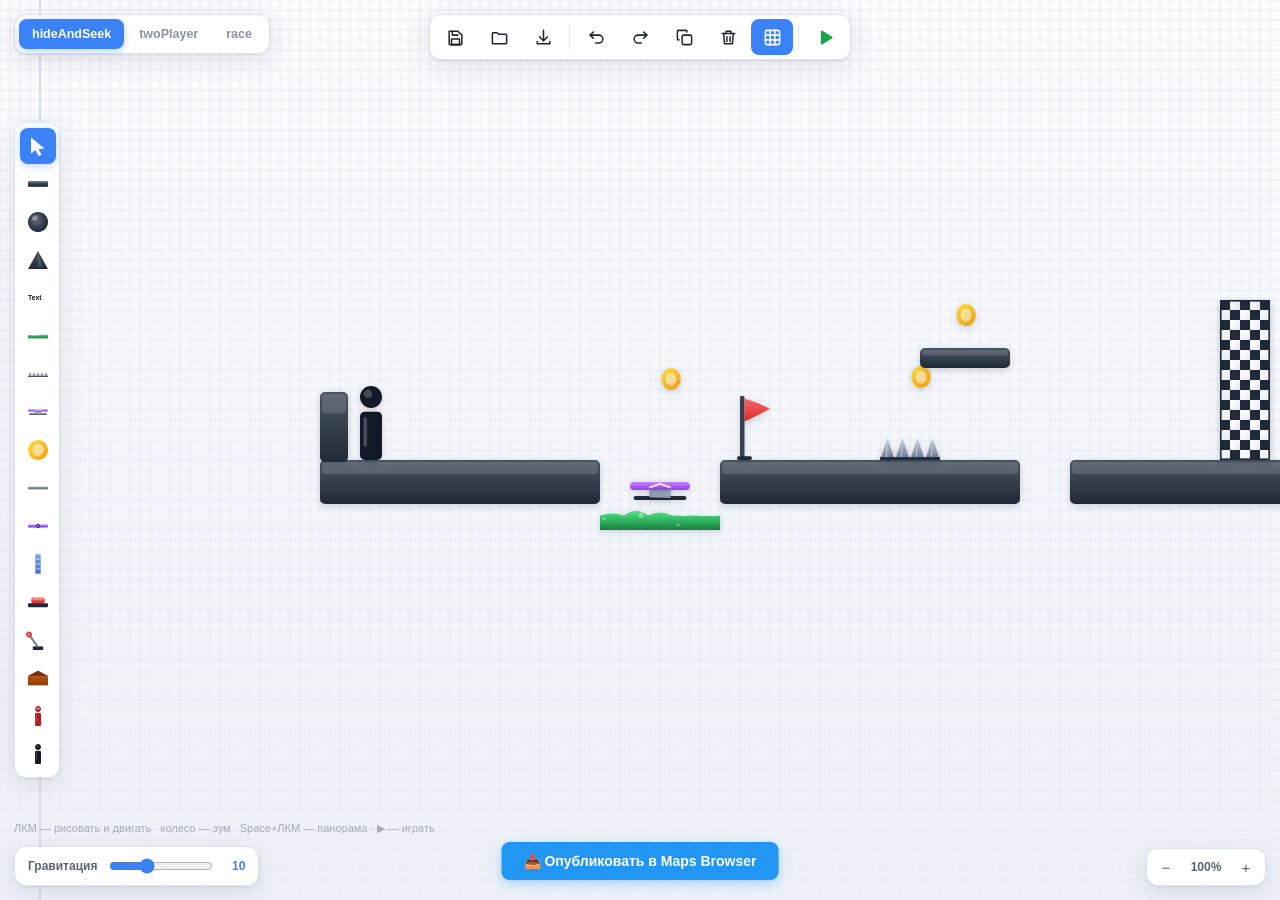
==== commit 6da27e1e: "Add files via upload" ====
--- a/editor.html
+++ b/editor.html
@@ -540,7 +540,7 @@
 /* ══════════════════════════════════════════════════
    STATE
    ══════════════════════════════════════════════════ */
-var mode = "sandbox", tool = "select", objects = [], sel = null, uid = 1;
+var mode = "hideAndSeek", tool = "select", objects = [], sel = null, uid = 1;
 var playing = false, anim = 0, grid = true, GRID = 10;
 var gravityScale = 10;
 var view = {s:1, x:0, y:0};
@@ -869,9 +869,10 @@
   if(playing && !pl.dead){
     ctx.save(); ctx.translate(pl.x, pl.y);
     ctx.shadowColor = "rgba(15,23,42,.25)"; ctx.shadowBlur = 8; ctx.shadowOffsetY = 3;
-    figure(pl.w, pl.h, "#111827", true);
+    figure(pl.w, pl.h, (window.GAME && GAME.myColor) || "#111827", true);
     ctx.restore();
   }
+  if(window.GAME && GAME.onDraw) GAME.onDraw(ctx);
   drawParts();
   if(!playing) anim++;
   requestAnimationFrame(render);
@@ -919,7 +920,7 @@
 sceneEl.appendChild(sBtn("bPlay",SVG.play,"Играть","play"));
 document.getElementById("bGrid").classList.add("on");
 
-["sandbox","hideAndSeek","twoPlayer","race"].forEach(function(m,i){
+["hideAndSeek","twoPlayer","race"].forEach(function(m,i){
   var d = document.createElement("div");
   d.className = "modeBtn" + (i===0?" on":""); d.textContent = m; d.dataset.mode = m;
   document.getElementById("modes").appendChild(d);
@@ -1345,6 +1346,36 @@
 document.getElementById("zOut").addEventListener("click", function(){ zoomAt(VW()/2,VH()/2,1/1.2); });
 document.getElementById("zLabel").addEventListener("click", resetView);
 
+
+/* ===== мост наружу: игровые страницы управляют движком через window.GAME ===== */
+window.GAME = {
+  figure: figure,
+  play: play, stop: stop, respawn: respawn,
+  myColor: null, onDraw: null,
+  get playing(){ return playing; },
+  get pl(){ return pl; },
+  get view(){ return view; },
+  get objects(){ return objects; },
+  get mode(){ return mode; },
+  get done(){ return done; },
+  get coins(){ return coins; },
+  get coinsTotal(){ return coinsTotal; },
+  loadMap: function(json){
+    var d = (typeof json === "string") ? JSON.parse(json) : json;
+    if(playing) stop();
+    objects = (d.objects || []).map(function(o){ return Object.assign({}, o); });
+    objects.forEach(function(o){ if(o.id >= uid) uid = o.id + 1; });
+    if(d.mode) mode = d.mode;
+    if(d.gravity != null) gravityScale = d.gravity;
+    sel = null;
+    resetView();
+    return objects.length;
+  },
+  startPlay: function(){ if(!playing) play(); return playing; },
+  setGrid: function(v){ grid = !!v; document.getElementById("bGrid").classList.toggle("on", grid); },
+  clear: function(){ if(playing) stop(); objects = []; sel = null; resetView(); }
+};
+
 resize();
 resetView();
 view.x = 40; view.y = -60;
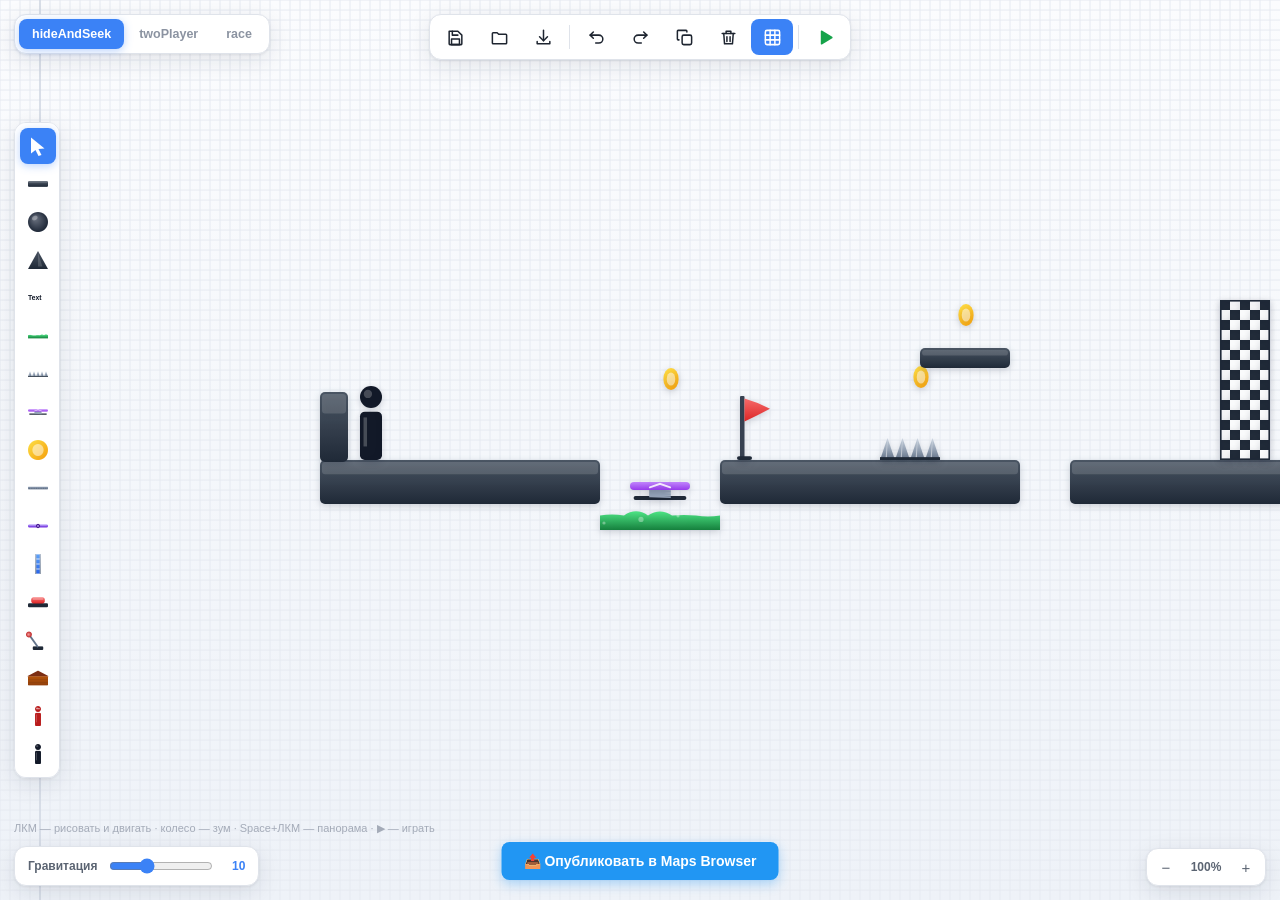
==== commit 596f34ef: "Add files via upload" ====
--- a/editor.html
+++ b/editor.html
@@ -4,7 +4,7 @@
 <meta charset="UTF-8">
 <meta name="viewport" content="width=device-width, initial-scale=1, maximum-scale=1, user-scalable=no, viewport-fit=cover">
 <meta name="color-scheme" content="light">
-<title>Brofist.io — Editor</title>
+<title>AIBrofist — Editor</title>
 <style>
 :root{
   --accent:#3b82f6; --accent-dark:#2563eb; --ink:#1e2530; --muted:#8b93a1;
--- a/mobile.css
+++ b/mobile.css
@@ -1,4 +1,4 @@
-/* ======= Мобильная адаптация Brofist.io =======
+/* ======= Мобильная адаптация AIBrofist =======
    Подключается последним, поэтому перекрывает базовые стили.
    Компьютерный вид не меняется — все правила внутри @media. */
 
@@ -176,3 +176,23 @@
   .footer .row1 .section { padding: 0 8px; }
   .footer .item { font-size: 12px; }
 }
+
+/* ---------- новости и таблица лидеров ---------- */
+@media (max-width: 760px) {
+  .logsWrap, .lbWrap { padding: 12px 10px 70px; }
+  .logsWrap h1, .lbWrap h1 { font-size: 21px; }
+  .logItem h3 { font-size: 16px; }
+  .logItem p { font-size: 14px; }
+  .logDel { padding: 6px 12px; font-size: 13px; }
+  #editor input, #editor textarea { font-size: 16px; }   /* меньше 16px — iOS зумит страницу */
+  #editor button { width: 100%; padding: 13px; font-size: 15px; }
+  .lbRow { padding: 12px 8px; gap: 9px; }
+  .lbName { font-size: 15px; }
+  .lbCoins { font-size: 14px; }
+}
+
+/* ---------- окно входа и настроек ---------- */
+@media (max-width: 760px) {
+  .bf-box { max-height: 88vh; overflow-y: auto; }
+  .bf-i { font-size: 16px; }
+}
